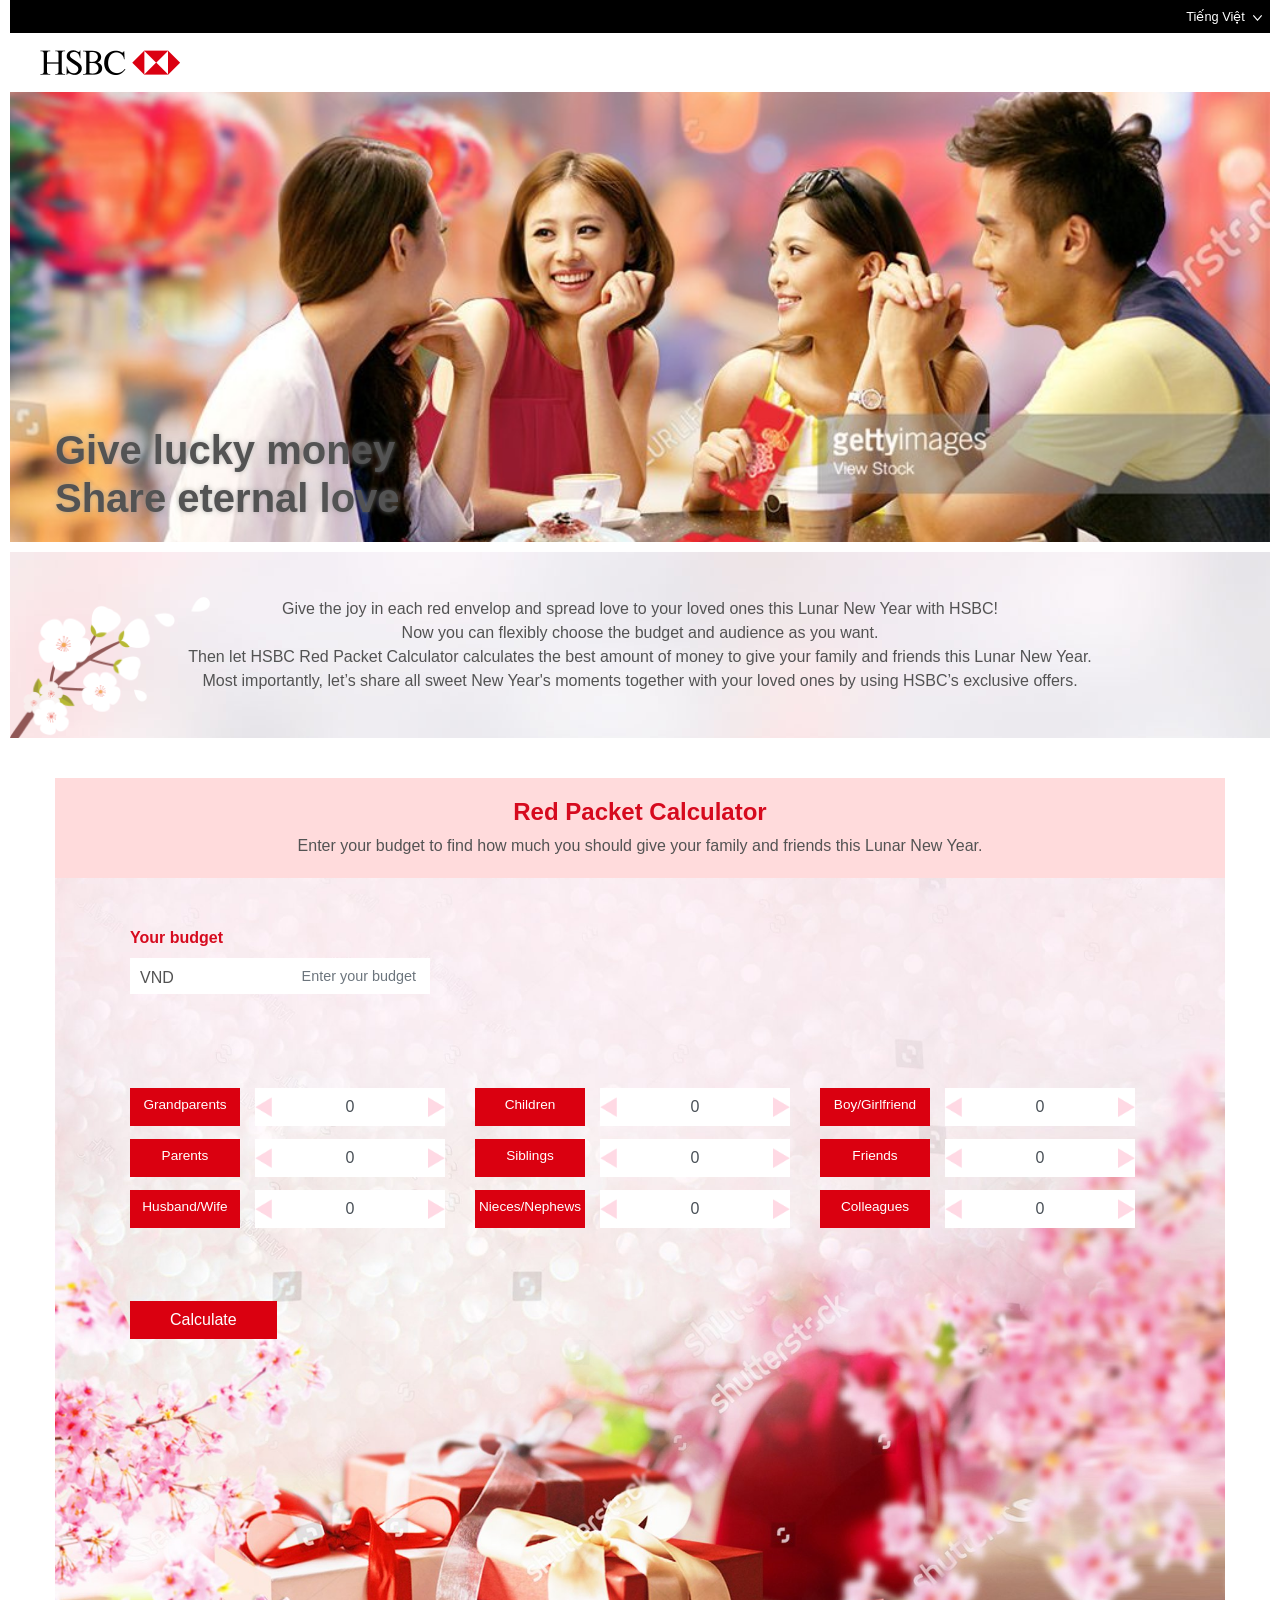
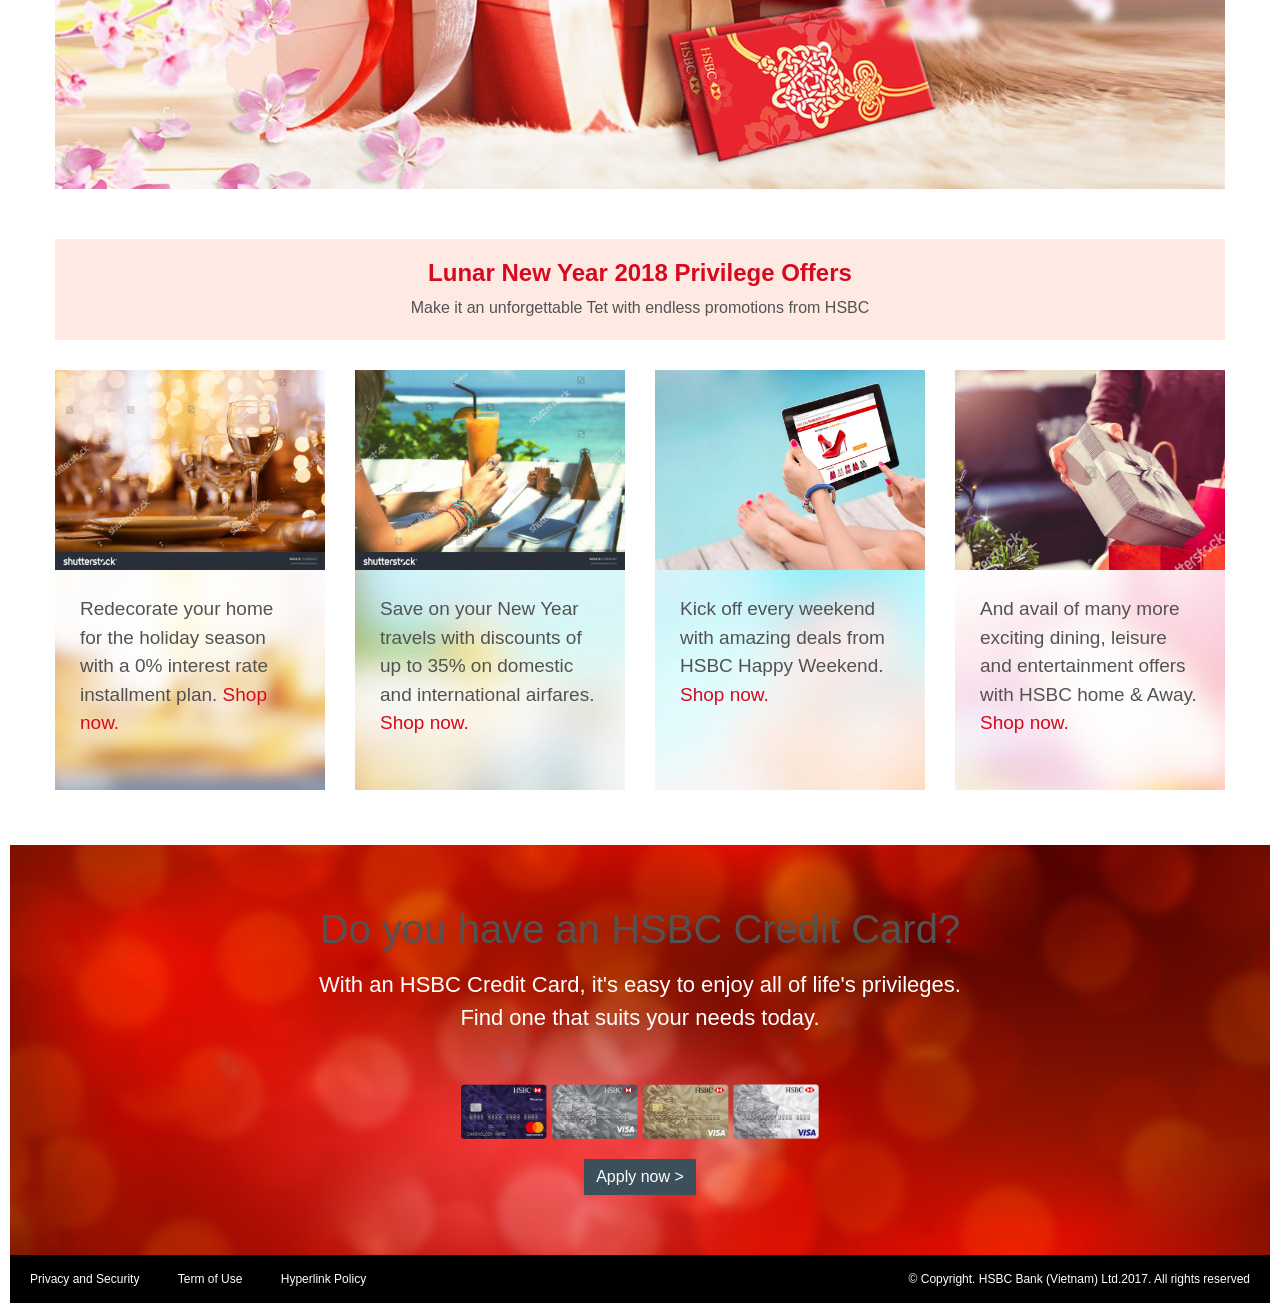
==== home_en.html @ 355302cd "add english version 2" ====
<!DOCTYPE html>
<html lang="en">
<head>
  <meta charset="UTF-8">
  <meta name="viewport" content="width=device-width, initial-scale=1, shrink-to-fit=no">
  <title>Give lucky money, share eternal love | HSBC (Việt Nam)</title>

  <link rel="stylesheet" href="https://cdnjs.cloudflare.com/ajax/libs/twitter-bootstrap/4.0.0-beta.2/css/bootstrap.min.css">
  <link rel="stylesheet" href="./style.css?time=012029122017">
</head>
<body>
  <input type="hidden" name='language' value='en'>
  <section id="header">
    <div class="select-language">
        <a class="float-right select-language-btn" href="/home_vi.html">
          Tiếng Việt&nbsp;
          <img src="images/arrow_down.jpg">
        </a>
        <div class="clearfix"></div>
    </div>
    <a href="/" class="logo"><img src="./images/logo.png" alt=""></a>
  </section>
  <section id="hero" style="background-image: url('./images/hero.jpg');">
    <div style="position: relative; height: 100%">
      <div class="hero-caption">
        <h1>
          Give lucky money
          <br>
          Share eternal love
        </h1>
      </div>
    </div>
  </section>
  <section id="introduction" style="background-image: url('./images/intro_bg.jpg')">
    <img class="intro-branch" src="./images/branch.png">
    <div class="container">
      <div class="intro-content text-center">
        Give the joy in each red envelop and spread love to your loved ones this Lunar New Year with HSBC!
        <br>
        Now you can flexibly choose the budget and audience as you want.
        <br>
        Then let HSBC Red Packet Calculator calculates the best amount of money to give your family and friends this Lunar New Year.
        <br>
        Most importantly, let’s share all sweet New Year's moments together with your loved ones by using HSBC’s exclusive offers.
      </div>
    </div>
  </section>
  <section id="redpacket-calculator">
    <div class="inner-content text-center">
      <h1 class="redpacket-title color-red">Red Packet Calculator</h1>
      <p class="redpacket-description">Enter your budget to find how much you should give your family and friends this Lunar New Year.</p>

      <div class="redpacket-calculator-detail text-left" style="background-image: url('./images/backgift.jpg')">
        <div class="input-budget row">
          <div class="col-12">
            <div class="redpacket-calculator-result-note collapse">
              <img src="./images/giftbox.png" height="36" alt="">
              <span class="color-red">Here is optimal amount of money to give your family and friends</span>
            </div>
          </div>
          <div class="col-lg-4 col-sm-6">
            <div class="form-group">
              <label class="color-red" for="budget">Your budget</label>
              <div class="currency-unit">
                <span>VND</span>
                <input class="form-control" id="budget" name="budget" type="text" placeholder="Enter your budget">
              </div>
              <div class="space">
                <div class="help-block text-danger collapse" style="margin-top: 10px; font-size: 0.9rem;">
                  *Your budget is not valid
                </div>
              </div>
            </div>
          </div>
          <div class="offset-lg-2 col-lg-4 col-sm-6">
            <div class="form-group suggest-budget collapse">
              <label class="color-red" for="suggest-budget">Budget recommended</label>
              <input class="form-control" id="suggest-budget" name="suggest-budget" type="text" value="800" readonly>
            </div>
          </div>
        </div>

        <div class="redpacket-calculator-factors">
          <div class="row">
            <div class="col-lg-4 column">
              <div class="form-group row budget-factor en">
                <label class="col-4 col-sm-4 col-form-label" for="grandparents">Grandparents</label>
                <div class="col-8 col-sm-8 column">
                  <div class="budget-amount collapse">
                    <span></span>
                    <img src="" alt="">
                  </div>
                  <div class="controller">
                    <div class="minus-one"><img src="./images/arrow-left.png"></div>
                    <div class="plus-one"><img src="./images/arrow-right.png"></div>
                  </div>
                  <input class="form-control" value="0" name="grandparents" id="grandparents" type="text">
                </div>
              </div>
              <div class="form-group row budget-factor en">
                <label class="col-4 col-sm-4 col-form-label" for="parents">Parents</label>
                <div class="col-8 col-sm-8 column" style="position: relative;">
                  <div class="budget-amount collapse">
                    <span></span>
                    <img src="" alt="">
                  </div>
                  <div class="controller">
                    <div class="minus-one"><img src="./images/arrow-left.png"></div>
                    <div class="plus-one"><img src="./images/arrow-right.png"></div>
                  </div>
                  <input class="form-control" value="0" name="parents" id="parents" type="text">
                </div>
              </div>
              <div class="form-group row budget-factor en">
                <label class="col-4 col-sm-4 col-form-label" for="spouse">Husband/Wife</label>
                <div class="col-8 col-sm-8 column">
                  <div class="budget-amount collapse">
                    <span></span>
                    <img src="" alt="">
                  </div>
                  <div class="controller">
                    <div class="minus-one"><img src="./images/arrow-left.png"></div>
                    <div class="plus-one"><img src="./images/arrow-right.png"></div>
                  </div>
                  <input class="form-control" value="0" name="spouse" id="spouse" type="text">
                </div>
              </div>
            </div>
            <div class="col-lg-4 column">
              <div class="form-group row budget-factor en">
                <label class="col-4 col-sm-4 col-form-label" for="children">Children</label>
                <div class="col-8 col-sm-8 column">
                  <div class="budget-amount collapse">
                    <span></span>
                    <img src="" alt="">
                  </div>
                  <div class="controller">
                    <div class="minus-one"><img src="./images/arrow-left.png"></div>
                    <div class="plus-one"><img src="./images/arrow-right.png"></div>
                  </div>
                  <input class="form-control" value="0" name="children" id="children" type="text">
                </div>
              </div>
              <div class="form-group row budget-factor en">
                <label class="col-4 col-sm-4 col-form-label" for="siblings">Siblings</label>
                <div class="col-8 col-sm-8 column">
                  <div class="budget-amount collapse">
                    <span></span>
                    <img src="" alt="">
                  </div>
                  <div class="controller">
                    <div class="minus-one"><img src="./images/arrow-left.png"></div>
                    <div class="plus-one"><img src="./images/arrow-right.png"></div>
                  </div>
                  <input class="form-control" value="0" name="siblings" id="siblings" type="text">
                </div>
              </div>
              <div class="form-group row budget-factor en">
                <label class="col-4 col-sm-4 col-form-label" for="grandchildren">Nieces/Nephews</label>
                <div class="col-8 col-sm-8 column">
                  <div class="budget-amount collapse">
                    <span></span>
                    <img src="" alt="">
                  </div>
                  <div class="controller">
                    <div class="minus-one"><img src="./images/arrow-left.png"></div>
                    <div class="plus-one"><img src="./images/arrow-right.png"></div>
                  </div>
                  <input class="form-control" value="0" name="grandchildren" id="grandchildren" type="text">
                </div>
              </div>
            </div>
            <div class="col-lg-4 column">
              <div class="form-group row budget-factor en">
                <label class="col-4 col-sm-4 col-form-label" for="lover">Boy/Girlfriend</label>
                <div class="col-8 col-sm-8 column">
                  <div class="budget-amount collapse">
                    <span></span>
                    <img src="" alt="">
                  </div>
                  <div class="controller">
                    <div class="minus-one"><img src="./images/arrow-left.png"></div>
                    <div class="plus-one"><img src="./images/arrow-right.png"></div>
                  </div>
                  <input class="form-control" value="0" name="lover" id="lover" type="text">
                </div>
              </div>
              <div class="form-group row budget-factor en">
                <label class="col-4 col-sm-4 col-form-label" for="friends">Friends</label>
                <div class="col-8 col-sm-8 column">
                  <div class="budget-amount collapse">
                    <span></span>
                    <img src="" alt="">
                  </div>
                  <div class="controller">
                    <div class="minus-one"><img src="./images/arrow-left.png"></div>
                    <div class="plus-one"><img src="./images/arrow-right.png"></div>
                  </div>
                  <input class="form-control" value="0" name="friends" id="friends" type="text">
                </div>
              </div>
              <div class="form-group row budget-factor en">
                <label class="col-4 col-sm-4 col-form-label" for="colleagues">Colleagues</label>
                <div class="col-8 col-sm-8 column">
                  <div class="budget-amount collapse">
                    <span></span>
                    <img src="" alt="">
                  </div>
                  <div class="controller">
                    <div class="minus-one"><img src="./images/arrow-left.png"></div>
                    <div class="plus-one"><img src="./images/arrow-right.png"></div>
                  </div>
                  <input class="form-control" value="0" name="colleagues" id="colleagues" type="text">
                </div>
              </div>
            </div>
            <div class="col-12 space">
              <div class="help-block text-danger collapse" style="font-size: 0.9rem;">
                *You haven't select any friends or family
              </div>
            </div>
          </div>
        </div>

        <div class="redpacket-calculator-result collapse">
          <p><strong>Detailed amount of red envelope you need to prepare</strong></p>
          <div class="redpacket-amount-detail row">
            <!-- <div class="col-sm-3">
              <div>100.000VND</div>
            </div>
            <div class="col-sm-3">
              <div>100.000VND</div>
            </div>
            <div class="col-sm-3">
              <div>100.000VND</div>
            </div>
            <div class="col-sm-3">
              <div>100.000VND</div>
            </div> -->
          </div>
          <small class="text-muted"><i>*This result is for reference only.</i></small>
        </div>

        <div class="redpacket-calculator-submit">
          <button id="btn-calculate">Calculate</button>
          <button id="btn-recalculate" class="collapse">Recalculate</button>
        </div>

      </div>
    </div>
  </section>
  <section id="special-offer">
    <div class="offer-banner text-center">
      <h1 class="color-red">Lunar New Year 2018 Privilege Offers</h1>
      <div class="offer-banner-description">Make it an unforgettable Tet with endless promotions from HSBC</div>
    </div>
    <div class="space"></div>
    <div class="row">
      <div class="col-lg-3">
        <div class="card offer-card">
          <div class="card-img-top" style="background-image: url('./images/thumbnail-1.jpg')"></div>
          <div class="card-body en" style="background-image: url('./images/blur-1.jpg')">
            <p class="card-text">
              Redecorate your home for the holiday season with a 0% interest rate installment plan.
              <a href="https://www.hsbc.com.vn/1/2/personal_en/credit_card_debit_card/instalmentplan?changelanguage.language=en&changelanguage.country=US&chglang.x=en" class="color-red">Shop now.</a>
            </p>
          </div>
        </div>
      </div>
      <div class="col-lg-3">
        <div class="card offer-card">
          <div class="card-img-top" style="background-image: url('./images/thumbnail-2.jpg')"></div>
          <div class="card-body en" style="background-image: url('./images/blur-2.jpg')">
            <p class="card-text">
              Save on your New Year travels with discounts of up to 35% on domestic and international airfares.
              <a href="https://www.hsbc.com.vn/1/2/ce-21" class="color-red">Shop now.</a>
            </p>
          </div>
        </div>
      </div>
      <div class="col-lg-3">
        <div class="card offer-card">
          <div class="card-img-top" style="background-image: url('./images/thumbnail-3.jpg')"></div>
          <div class="card-body en" style="background-image: url('./images/blur-3.jpg')">
            <p class="card-text">
              Kick off every weekend with amazing deals from HSBC Happy Weekend.
              <a href="https://www.hsbc.com.vn/1/2/ce-9" class="color-red">Shop now.</a>
            </p>
          </div>
        </div>
      </div>
      <div class="col-lg-3">
        <div class="card offer-card">
          <div class="card-img-top" style="background-image: url('./images/thumbnail-4.jpg')"></div>
          <div class="card-body en" style="background-image: url('./images/blur-4.jpg')">
            <p class="card-text">
              And avail of many more exciting dining, leisure and entertainment offers with HSBC home & Away.
              <a href="https://www.hsbc.com.vn/1/2/personal_en/credit_card_debit_card/credit_card_home_away" class="color-red">Shop now.</a>
            </p>
          </div>
        </div>
      </div>
    </div>
  </section>

  <section id="register-hsbc-credit" class="text-center" style="background-image: url('./images/footer.jpg')">
    <h1>Do you have an HSBC Credit Card?</h1>
    <div class="description" style="font-weight: 200">
      With an HSBC Credit Card, it's easy to enjoy all of life's privileges.
      <br>
      Find one that suits your needs today.
    </div>
    <img class="visa-cards" src="./images/cards.png" alt="">
    <div>
      <a href="https://www.apps.asiapacific.hsbc.com/1/2/vnm2/lead/card/the-tin-dung-hsbc-credit-card?WABFormEntryCommand=cmd_init&DynamicData.Language=EN&pid=VNP:AC:CC:OSClp:1711:OSC3:04:en" class="btn btn-secondary register-card-btn">Apply now ></a>
    </div>
  </section>

  <section id="footer">
    <a href="http://www.hsbc.com.vn/1/2/miscellaneous_en/privacy_en" class="float-ms-left">
      Privacy and Security
    </a>
    <a class="float-ms-left" href="http://www.hsbc.com.vn/1/2/miscellaneous_en/terms-of-use_en">
      Term of Use
    </a>
    <a class="float-ms-left" href="http://www.hsbc.com.vn/1/2/miscellaneous_en/hyperlink-policy_en">
      Hyperlink Policy
    </a>

    <span class="copywrite float-lg-right">
      © Copyright. HSBC Bank (Vietnam) Ltd.2017. All rights reserved
    </span>
    <div class="clearfix"></div>
  </section>
  <script src="https://cdnjs.cloudflare.com/ajax/libs/jquery/3.2.1/jquery.min.js"></script>
  <script src="https://cdnjs.cloudflare.com/ajax/libs/popper.js/1.12.3/umd/popper.min.js" integrity="sha384-vFJXuSJphROIrBnz7yo7oB41mKfc8JzQZiCq4NCceLEaO4IHwicKwpJf9c9IpFgh" crossorigin="anonymous"></script>
  <script src="https://cdnjs.cloudflare.com/ajax/libs/twitter-bootstrap/4.0.0-beta.2/js/bootstrap.min.js"></script>
  <script src="https://cdnjs.cloudflare.com/ajax/libs/numeral.js/2.0.6/numeral.min.js"></script>
  <script src="https://cdnjs.cloudflare.com/ajax/libs/numeral.js/2.0.6/locales/vi.min.js"></script>
  <script src="./script.js?time=012029122017"></script>
</body>
</html>
---- style.css ----
@font-face {
    font-family: "VNIUnivers";
    src: url("./VNI-Univers-Light.ttf") format("truetype");
    font-weight: lighter;
}

@font-face {
    font-family: "VNIUnivers";
    src: url("./VNI-Univers-Bold.ttf") format("truetype");
    font-weight: bold;
}

* {
    font-family: Arial, "Helvetica Neue", Helvetica, sans-serif;
    color: #535353;
}

h1 {
    font-size: 1.5rem;
    font-weight: bold;
}

body {
    margin: 0 auto;
    max-width: 1260px !important;
}

@media (max-width: 767px) {
    h1 {
        font-size: 1.2rem;
    }

    div, p {
        font-size: 0.9rem;
    }
}

.color-red {
    color: #d60a1e;
}

a.color-red:hover {
    color: #d60a1e;
}

.select-language {
    background: #000;
    color: white;
}

.select-language-btn {
    color: white;
    text-decoration: none;
    padding: 7px 7px;
    font-size: 0.8rem;
}

.select-language-btn:hover, .select-language-btn:focus {
    color: white;
    text-decoration: none;
}

.logo {
    padding: 17px 30px;
    display: block;
}

.logo img {
    height: 25px;
}

#hero {
    background-position: center center;
    background-size: cover;
    background-repeat: no-repeat;
    height: 450px;
}


#hero .hero-caption {
    position: absolute;
    bottom: 0;
    left: 0;
    color: white;
    padding: 0 45px;
    padding-bottom: 20px;
    font-family: arial, sans-serif !important;
    font-weight: bold;
}

#hero .hero-caption h1 {
    font-weight: bold;
    margin: 0;
    font-size: 2.5rem;
    text-shadow: 0px 0px 5px rgba(150, 150, 150, 0.7);
}


@media (max-width: 767px) {
    #hero {
        height: 200px;
        background-size: 125% auto;
    }


    #hero .hero-caption h1 {
        font-size: 1.5rem;
    }

    #hero .hero-caption {
        padding-left: 20px;
        padding-right: 20px;
    }
}

#introduction {
    margin-top: 10px;
    position: relative;
    overflow: hidden;
    color: #535353;
}

.intro-branch {
    position: absolute;
    padding: 45px 0;
    left: 0;
    // bottom: 0;
    width: 200px;
    z-index: 0;
}

.intro-content {
    padding: 45px 0;
    z-index: 100;
    position: relative;
}

@media (max-width: 767px) {
    .intro-branch {
        padding: 0;
        padding-top: 0px;
        height: auto;
        width: 25%;
        left: -20px;
    }

    .intro-content {
        padding-left: 30px;
        padding-right: 30px;
        font-size: 0.9rem;
    }
}


#redpacket-calculator {
    margin: 40px 45px;
    margin-bottom: 50px;
}

#redpacket-calculator .inner-content {
    background: #ffdbdc;
    padding-top: 20px;
}

#redpacket-calculator .redpacket-title {
    margin-bottom: 7px;
}

#redpacket-calculator .redpacket-description {
    margin-bottom: 20px;
    padding: 0 20px;
}

.redpacket-calculator-detail {
    background-position: center bottom;
    background-size: 100% auto;
    // background-size: cover;
    background-repeat: no-repeat;
    // height: 860px;
    padding: 40px 75px;
    padding-bottom: 450px;
}

.redpacket-calculator-detail .input-budget {
    min-height: 120px;
    margin-bottom: 30px;
}

.redpacket-calculator-detail .input-budget label {
    font-weight: bold;
}

.redpacket-calculator-detail .input-budget input {
    border: none;
    border-radius: 0;
    font-size: 0.9rem;
    padding: 10px 14px;
    max-width: 300px;
}

.redpacket-calculator-detail .currency-unit {
    position: relative;
}

.redpacket-calculator-detail .currency-unit span {
    position: absolute;
    left: 0;
    line-height: 1.4;
    padding: 9px 10px;
}

.redpacket-calculator-detail .currency-unit input {
    padding-left: 50px;
    text-align: right;
}

.suggest-budget input {
    font-style: normal !important;
}

.suggest-budget input:read-only {
    background-color: white;
}

.suggest-budget input:-moz-read-only {
    background-color: white;
}

.redpacket-calculator-factors {
    padding-top: 20px;
    padding-left: 15px;
}

#redpacket-calculator .space {
    height: 20px;
}

.redpacket-calculator-result {
    padding-top: 40px;
}


.redpacket-calculator-result-note {
    margin-bottom: 30px;
}


.redpacket-calculator-result-note img {
    margin-top: -2px;
    margin-left: -2px;
}

.redpacket-calculator-result-note span {
    font-weight: bold;
}


@media (max-width: 991px) {
    .redpacket-calculator-detail {
        padding-left: 20px;
        padding-right: 20px;
        padding-bottom: 300px;
        background-size: cover;
    }

    .redpacket-amount-detail {
        font-size: 0.9rem;
    }

    .column {
        padding-right: 0;
    }

    .redpacket-calculator-factors {
        padding-right: 15px;
    }
}



@media (max-width: 767px) {
    .redpacket-calculator-detail {
        padding-bottom: 300px !important;
        background-size: 130% auto;
        padding: 25px 20px;
        background-size: cover;
    }

    .redpacket-calculator-detail .input-budget input {
        max-width: 100%;
    }

    #redpacket-calculator {
        margin: 25px 0;
    }

    #redpacket-calculator .redpacket-description {
        padding-left: 20px;
        padding-right: 20px;
    }

    .redpacket-calculator-factors {
        padding-top: 20px;
    }

    .redpacket-calculator-result {
        padding-top: 20px;
        padding-left: 0px;
        padding-right: 0px;
    }

    .redpacket-amount-detail {
        margin-left: 0px;
        margin-right: 0px;
    }

    .column {
        margin-bottom: 20px;
        padding-right: 7.5px;
    }

    .column:last-child {
        margin-bottom: 0;
    }

    .redpacket-calculator-detail .currency-unit span {
        padding: 12px 10px;
    }

    .redpacket-calculator-detail .currency-unit input {
        max-width: 100%;
    }
}

.redpacket-amount-detail {
    background-color: white;
    padding-top: 14px;
    padding-bottom: 14px;
    margin-bottom: 10px;
    margin-left: 0px;
    margin-right: 0px;
}

.redpacket-calculator-detail .budget-factor {
    margin-bottom: 13px;
    margin-right: 0;
}


.redpacket-calculator-detail .budget-amount {
    position: absolute;
    top: 0;
    left: 0;
    right: 0;
    bottom: 0;
    padding: 0 5px;
    margin: 0 15px;
    line-height: 36px;
    text-align: center;
    background-color: white;
}


.redpacket-calculator-detail .budget-amount img {
    height: 25px;
    margin-top: -2px;
}


.redpacket-calculator-detail .budget-factor .controller {
    position: relative;
}


.redpacket-calculator-detail .budget-factor .minus-one {
    position: absolute;
    padding: 6px 0;
    padding-right: 5px;
    left: 0;
    cursor: pointer;
}

.redpacket-calculator-detail .budget-factor .plus-one {
    position: absolute;
    padding: 6px 0;
    padding-left: 5px;
    right: 0;
    cursor: pointer;
}

.redpacket-calculator-detail .budget-factor .plus-one img, .redpacket-calculator-detail .budget-factor .minus-one img {
    width: 17px;
}

.redpacket-calculator-detail .budget-factor label {
    background-color: #da0010;
    text-align: center;
    color: white;
    padding: 7px 0;
    font-size: 0.9rem;
    font-weight: 200;
}


.redpacket-calculator-detail .budget-factor.en label {
    font-size: 0.85rem;
}


.redpacket-calculator-detail .budget-factor input {
    border: none;
    border-radius: 0;
    padding-left: 20px;
    padding-right: 20px;
    text-align: center;
}


.redpacket-calculator-submit {
    padding-top: 40px;
}


.redpacket-calculator-submit button {
    padding: 7px 40px;
    background-color: #da0010;
    color: white;
    border: none;
    border-radius: 0;
    cursor: pointer;
}

@media (max-width: 767px) {
    .redpacket-calculator-factors {
        padding-right: 0;
    }

    .redpacket-calculator-detail .budget-factor {
        // margin-right: -30px;
        margin-bottom: 10px;
    }

    .redpacket-calculator-detail .budget-factor label {
        font-size: 0.8rem;
        padding: 8px;
    }

    .redpacket-calculator-submit {
        padding-top: 20px;
    }

    .redpacket-calculator-submit button {
        padding: 7px 20px;
    }

    .redpacket-calculator-detail .budget-factor .plus-one {
        padding-top: 7px;
        padding-bottom: 7px;
        padding-left: 10px;
    }

    .redpacket-calculator-detail .budget-factor .minus-one {
        padding-top: 7px;
        padding-bottom: 7px;
        padding-right: 10px;
    }

    .redpacket-calculator-detail .budget-factor .plus-one img, .redpacket-calculator-detail .budget-factor .minus-one img {
        width: 20px;
    }
}


#special-offer {
    margin: 0 45px;
    margin-bottom: 35px;
}

.offer-banner {
    background-color: #feeae3;
    padding: 20px 0;
}


#special-offer .space {
    height: 30px;
}

.offer-thumbnail {
    width: 50%;
    background-position: center center;
    background-size: cover;
    background-repeat: no-repeat;
    min-height: 200px;
}
.offer-card {
    margin-bottom: 20px;
    border: none;
    border-radius: 0;
}

.offer-card .card-img-top {
    height: 200px;
    background-position: center;
    background-size: cover;
    background-repeat: no-repeat;
    border-radius: 0;
}

.offer-card .card-body {
    background-position: center;
    background-size: cover;
    padding: 25px;
    font-size: 19px;
    font-weight: 200;
    color: #4c4c4c;
    height: 280px;
}

.offer-card .card-body.en {
    height: 220px;
}

@media (max-width: 1090px) {
    .offer-card .card-body {
        height: 335px;
    }

    .offer-card .card-body.en {
        height: 240px;
    }
}


@media (max-width: 991px) {
    .offer-card .card-body {
        height: auto;
    }

    .offer-card .card-body.en {
        height: auto;
    }
}


@media (max-width: 767px) {
    #special-offer {
        margin: 0;
        margin-bottom: 15px;
    }

    #special-offer .space {
        height: 15px;
    }

    #special-offer {
        overflow: hidden;
    }

    .offer-banner-description {
        padding-left: 20px;
        padding-right: 20px;
    }

    .offer-card {
        margin-bottom: 15px;
    }

    .offer-card .card-body {
        height: auto;
    }
}



#register-hsbc-credit {
    background-color: #3c505c;
    padding: 60px 0;
    color: white;
    background-position: center;
    background-size: cover;
}

#register-hsbc-credit h1 {
    font-size: 40px;
    font-weight: normal;
    margin-bottom: 15px;
}

#register-hsbc-credit .description {
    font-size: 22px;
    font-weight: 200;
    color: white;
}

.visa-cards {
    margin-top: 50px;
    margin-bottom: 20px;
    width: auto;
    height: 55px;
}

.register-card-btn {
    border-radius: 0 !important;
    background-color: #3c505c;
    border: none;
}

.register-card-btn:hover {
    background-color: #33444e;
}

@media (max-width: 767px) {
    #register-hsbc-credit {
        padding: 40px 0;
    }

    #register-hsbc-credit h1 {
        font-size: 1.2rem;
    }

    #register-hsbc-credit .description {
        font-size: 0.8rem;
        padding: 0 30px;
    }

    .visa-cards {
        margin-top: 20px;
        margin-bottom: 20px;
        width: auto;
        height: 45px;
    }

    .register-card-btn {
        background-color: white;
        color: #da0010;
    }

    .register-card-btn:hover {
        background-color: white;
        color: #da0010;
    }
}



#footer {
    padding: 15px 20px;
    background-color: black;
    font-size: 0.75rem;
    color: white !important;
    padding-bottom: 5px;
}

#footer span {
    color: white;
}

#footer a {
    color: white;
    margin-right: 35px;
    margin-bottom: 5px;
    display: inline-block;
}

#footer a:hover {
    text-decoration: none;
    color: #f00!important
}

#footer a:last-child {
    margin-right: 0;
}

#footer .copywrite {
    margin-bottom: 10px;
}

@media (max-width: 1090px) {
    #footer .copywrite {
        float: left !important;
        display: block;
    }
}


@media (max-width: 500px) {
    #footer a {
        display: block;
    }
}
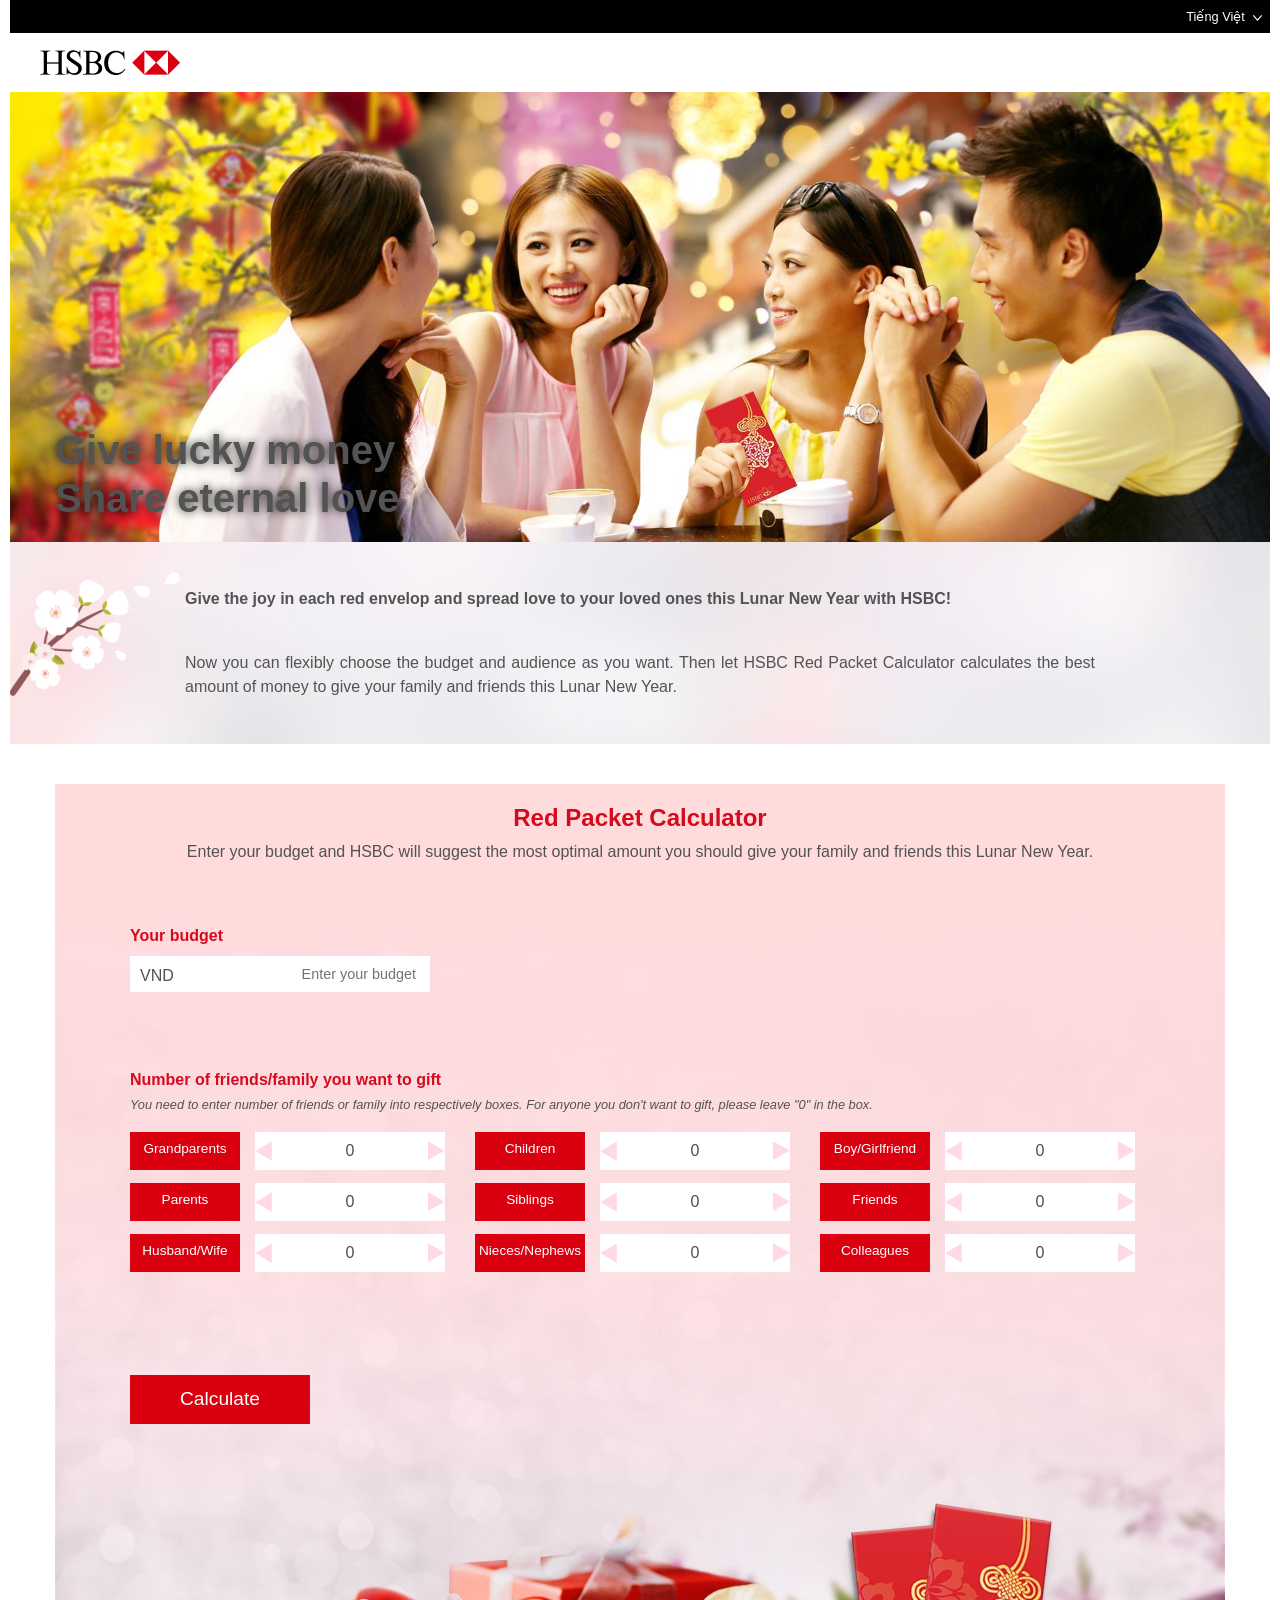
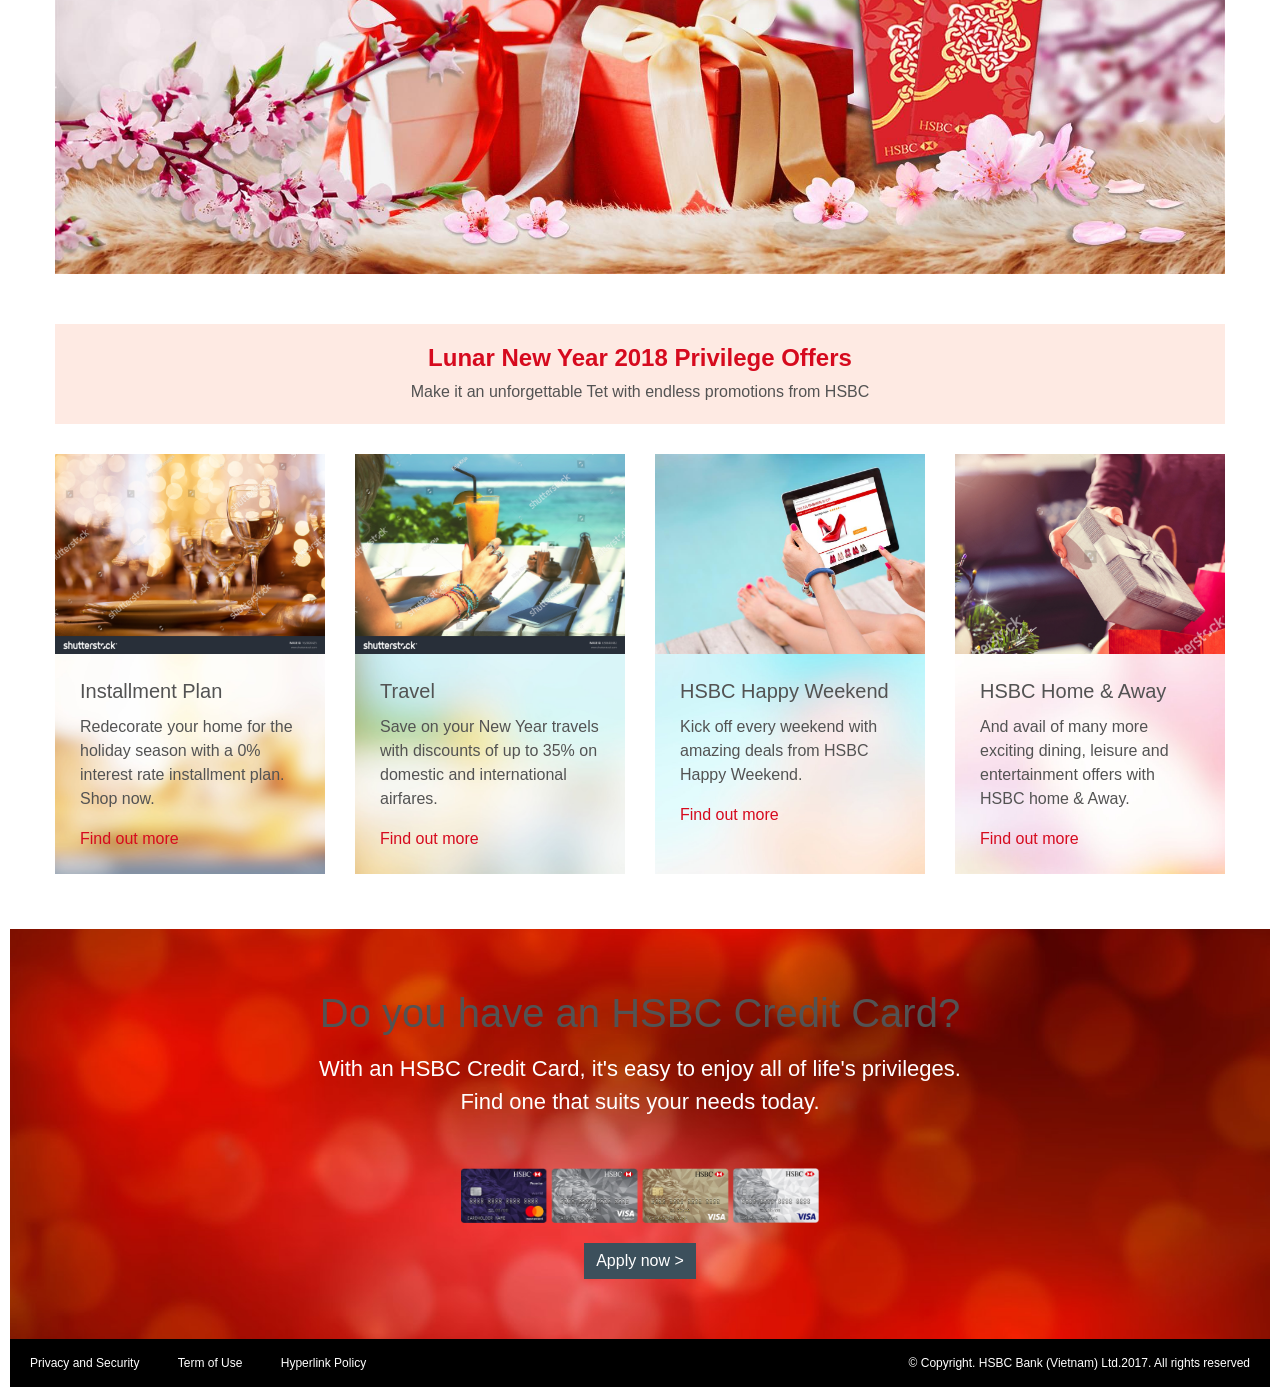
==== commit 5d10d88d: "Fix feedback 02/01" ====
--- a/home_en.html
+++ b/home_en.html
@@ -34,21 +34,20 @@
   <section id="introduction" style="background-image: url('./images/intro_bg.jpg')">
     <img class="intro-branch" src="./images/branch.png">
     <div class="container">
-      <div class="intro-content text-center">
-        Give the joy in each red envelop and spread love to your loved ones this Lunar New Year with HSBC!
+      <div class="intro-content text-justify">
+        <p>
+          <strong>Give the joy in each red envelop and spread love to your loved ones this Lunar New Year with HSBC!</strong>
+        </p>
         <br>
         Now you can flexibly choose the budget and audience as you want.
-        <br>
         Then let HSBC Red Packet Calculator calculates the best amount of money to give your family and friends this Lunar New Year.
-        <br>
-        Most importantly, let’s share all sweet New Year's moments together with your loved ones by using HSBC’s exclusive offers.
       </div>
     </div>
   </section>
   <section id="redpacket-calculator">
     <div class="inner-content text-center">
       <h1 class="redpacket-title color-red">Red Packet Calculator</h1>
-      <p class="redpacket-description">Enter your budget to find how much you should give your family and friends this Lunar New Year.</p>
+      <p class="redpacket-description">Enter your budget and HSBC will suggest the most optimal amount you should give your family and friends this Lunar New Year.</p>
 
       <div class="redpacket-calculator-detail text-left" style="background-image: url('./images/backgift.jpg')">
         <div class="input-budget row">
@@ -61,12 +60,12 @@
           <div class="col-lg-4 col-sm-6">
             <div class="form-group">
               <label class="color-red" for="budget">Your budget</label>
-              <div class="currency-unit">
+              <div class="currency-unit" style="margin-bottom: 10px;">
                 <span>VND</span>
                 <input class="form-control" id="budget" name="budget" type="text" placeholder="Enter your budget">
               </div>
               <div class="space">
-                <div class="help-block text-danger collapse" style="margin-top: 10px; font-size: 0.9rem;">
+                <div class="help-block text-danger collapse" style=" font-size: 0.9rem;">
                   *Your budget is not valid
                 </div>
               </div>
@@ -82,6 +81,14 @@
 
         <div class="redpacket-calculator-factors">
           <div class="row">
+            <div class="form-group">
+              <label class="color-red" style="margin-bottom: 0; font-weight: bold">Number of friends/family you want to gift</label>
+              <div>
+                <small><i>You need to enter number of friends or family into respectively boxes. For anyone you don't want to gift, please leave "0" in the box.</i></small>
+              </div>
+            </div>
+          </div>
+          <div class="row">
             <div class="col-lg-4 column">
               <div class="form-group row budget-factor en">
                 <label class="col-4 col-sm-4 col-form-label" for="grandparents">Grandparents</label>
@@ -214,7 +221,9 @@
                 </div>
               </div>
             </div>
-            <div class="col-12 space">
+          </div>
+          <div class="row">
+            <div class="space">
               <div class="help-block text-danger collapse" style="font-size: 0.9rem;">
                 *You haven't select any friends or family
               </div>
@@ -260,10 +269,12 @@
         <div class="card offer-card">
           <div class="card-img-top" style="background-image: url('./images/thumbnail-1.jpg')"></div>
           <div class="card-body en" style="background-image: url('./images/blur-1.jpg')">
+            <h5 class="card-title">Installment Plan</h5>
             <p class="card-text">
               Redecorate your home for the holiday season with a 0% interest rate installment plan.
-              <a href="https://www.hsbc.com.vn/1/2/personal_en/credit_card_debit_card/instalmentplan?changelanguage.language=en&changelanguage.country=US&chglang.x=en" class="color-red">Shop now.</a>
+              Shop now.</a>
             </p>
+            <a href="https://www.hsbc.com.vn/1/2/personal_en/credit_card_debit_card/instalmentplan?changelanguage.language=en&changelanguage.country=US&chglang.x=en" class="color-red">Find out more</a>
           </div>
         </div>
       </div>
@@ -271,10 +282,11 @@
         <div class="card offer-card">
           <div class="card-img-top" style="background-image: url('./images/thumbnail-2.jpg')"></div>
           <div class="card-body en" style="background-image: url('./images/blur-2.jpg')">
+            <h5 class="card-title">Travel</h5>
             <p class="card-text">
               Save on your New Year travels with discounts of up to 35% on domestic and international airfares.
-              <a href="https://www.hsbc.com.vn/1/2/ce-21" class="color-red">Shop now.</a>
             </p>
+            <a href="https://www.hsbc.com.vn/1/2/ce-21" class="color-red">Find out more</a>
           </div>
         </div>
       </div>
@@ -282,10 +294,11 @@
         <div class="card offer-card">
           <div class="card-img-top" style="background-image: url('./images/thumbnail-3.jpg')"></div>
           <div class="card-body en" style="background-image: url('./images/blur-3.jpg')">
+            <h5 class="card-title">HSBC Happy Weekend</h5>
             <p class="card-text">
               Kick off every weekend with amazing deals from HSBC Happy Weekend.
-              <a href="https://www.hsbc.com.vn/1/2/ce-9" class="color-red">Shop now.</a>
             </p>
+            <a href="https://www.hsbc.com.vn/1/2/ce-9" class="color-red">Find out more</a>
           </div>
         </div>
       </div>
@@ -293,10 +306,11 @@
         <div class="card offer-card">
           <div class="card-img-top" style="background-image: url('./images/thumbnail-4.jpg')"></div>
           <div class="card-body en" style="background-image: url('./images/blur-4.jpg')">
+            <h5 class="card-title">HSBC Home & Away</h5>
             <p class="card-text">
               And avail of many more exciting dining, leisure and entertainment offers with HSBC home & Away.
-              <a href="https://www.hsbc.com.vn/1/2/personal_en/credit_card_debit_card/credit_card_home_away" class="color-red">Shop now.</a>
             </p>
+            <a href="https://www.hsbc.com.vn/1/2/personal_en/credit_card_debit_card/credit_card_home_away" class="color-red">Find out more</a>
           </div>
         </div>
       </div>
--- a/style.css
+++ b/style.css
@@ -30,7 +30,7 @@
         font-size: 1.2rem;
     }
 
-    div, p {
+    div, p, a {
         font-size: 0.9rem;
     }
 }
@@ -41,6 +41,7 @@
 
 a.color-red:hover {
     color: #d60a1e;
+    text-decoration: underline;
 }
 
 .select-language {
@@ -70,7 +71,7 @@
 }
 
 #hero {
-    background-position: center center;
+    background-position: center;
     background-size: cover;
     background-repeat: no-repeat;
     height: 450px;
@@ -92,19 +93,25 @@
     font-weight: bold;
     margin: 0;
     font-size: 2.5rem;
-    text-shadow: 0px 0px 5px rgba(150, 150, 150, 0.7);
+    text-shadow: 0px 0px 10px rgba(0, 0, 0, 0.8);
+}
+
+@media (max-width: 991px) {
+    #hero {
+        height: 350px;
+    }
 }
 
 
 @media (max-width: 767px) {
     #hero {
         height: 200px;
-        background-size: 125% auto;
-    }
-
+        background-size: 100% auto;
+    }
 
     #hero .hero-caption h1 {
         font-size: 1.5rem;
+        text-shadow: 0px 0px 10px rgba(0, 0, 0, 1);
     }
 
     #hero .hero-caption {
@@ -114,7 +121,6 @@
 }
 
 #introduction {
-    margin-top: 10px;
     position: relative;
     overflow: hidden;
     color: #535353;
@@ -122,31 +128,40 @@
 
 .intro-branch {
     position: absolute;
-    padding: 45px 0;
+    padding: 30px 0;
     left: 0;
-    // bottom: 0;
-    width: 200px;
+    width: 170px;
     z-index: 0;
 }
 
 .intro-content {
-    padding: 45px 0;
+    padding: 45px 100px;
     z-index: 100;
     position: relative;
+}
+
+@media (max-width: 991px) {
+    .intro-branch {
+        width: 140px;
+        padding: 35px 0;
+    }
+
+    .intro-content {
+        padding: 35px 60px;
+    }
 }
 
 @media (max-width: 767px) {
     .intro-branch {
         padding: 0;
-        padding-top: 0px;
+        padding-top: 5px;
         height: auto;
         width: 25%;
         left: -20px;
     }
 
     .intro-content {
-        padding-left: 30px;
-        padding-right: 30px;
+        padding: 30px 40px;
         font-size: 0.9rem;
     }
 }
@@ -182,7 +197,6 @@
 }
 
 .redpacket-calculator-detail .input-budget {
-    min-height: 120px;
     margin-bottom: 30px;
 }
 
@@ -227,8 +241,8 @@
 }
 
 .redpacket-calculator-factors {
-    padding-top: 20px;
     padding-left: 15px;
+    padding-bottom: 30px;
 }
 
 #redpacket-calculator .space {
@@ -236,7 +250,7 @@
 }
 
 .redpacket-calculator-result {
-    padding-top: 40px;
+    padding-top: 20px;
 }
 
 
@@ -260,7 +274,7 @@
         padding-left: 20px;
         padding-right: 20px;
         padding-bottom: 300px;
-        background-size: cover;
+        background-size: 100% auto;
     }
 
     .redpacket-amount-detail {
@@ -283,7 +297,11 @@
         padding-bottom: 300px !important;
         background-size: 130% auto;
         padding: 25px 20px;
-        background-size: cover;
+        // background-size: cover;
+    }
+
+    .redpacket-calculator-detail .input-budget {
+        margin-bottom: 10px;
     }
 
     .redpacket-calculator-detail .input-budget input {
@@ -304,7 +322,7 @@
     }
 
     .redpacket-calculator-result {
-        padding-top: 20px;
+        padding-top: 0px;
         padding-left: 0px;
         padding-right: 0px;
     }
@@ -331,6 +349,16 @@
         max-width: 100%;
     }
 }
+
+@media (max-width: 460px) {
+    .redpacket-calculator-detail {
+        padding-bottom: 170px !important;
+        background-size: 120% auto;
+        padding: 25px 20px;
+        // background-size: cover;
+    }
+}
+
 
 .redpacket-amount-detail {
     background-color: white;
@@ -422,12 +450,13 @@
 
 
 .redpacket-calculator-submit button {
-    padding: 7px 40px;
+    padding: 10px 50px;
     background-color: #da0010;
     color: white;
     border: none;
     border-radius: 0;
     cursor: pointer;
+    font-size: 1.2rem;
 }
 
 @media (max-width: 767px) {
@@ -450,7 +479,8 @@
     }
 
     .redpacket-calculator-submit button {
-        padding: 7px 20px;
+        padding: 10px 40px;
+        font-size: 1rem;
     }
 
     .redpacket-calculator-detail .budget-factor .plus-one {
@@ -511,22 +541,26 @@
     background-position: center;
     background-size: cover;
     padding: 25px;
-    font-size: 19px;
     font-weight: 200;
     color: #4c4c4c;
-    height: 280px;
+    height: 260px;
 }
 
 .offer-card .card-body.en {
     height: 220px;
 }
 
-@media (max-width: 1090px) {
+.offer-card .card-link {
+}
+
+@media (max-width: 1170px) {
     .offer-card .card-body {
-        height: 335px;
+        padding: 15px;
+        height: 280px;
     }
 
     .offer-card .card-body.en {
+        padding: 15px;
         height: 240px;
     }
 }
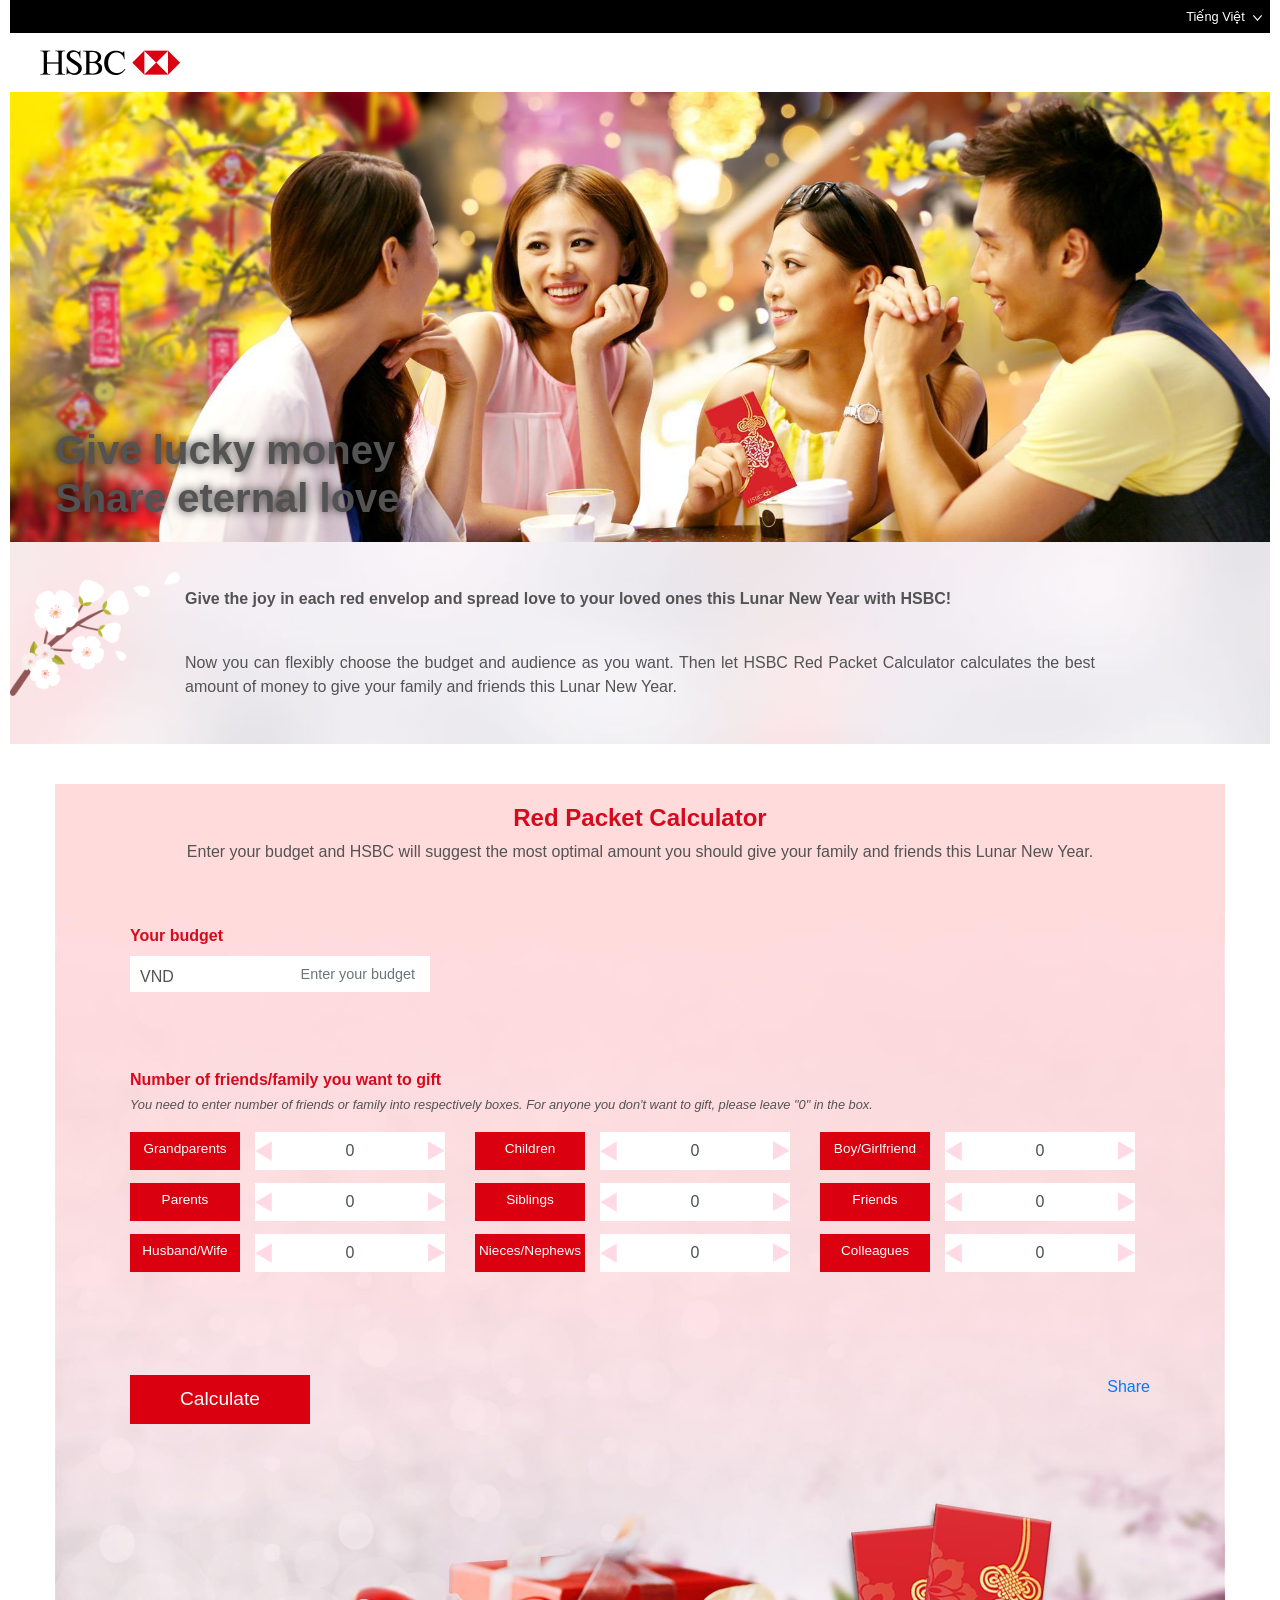
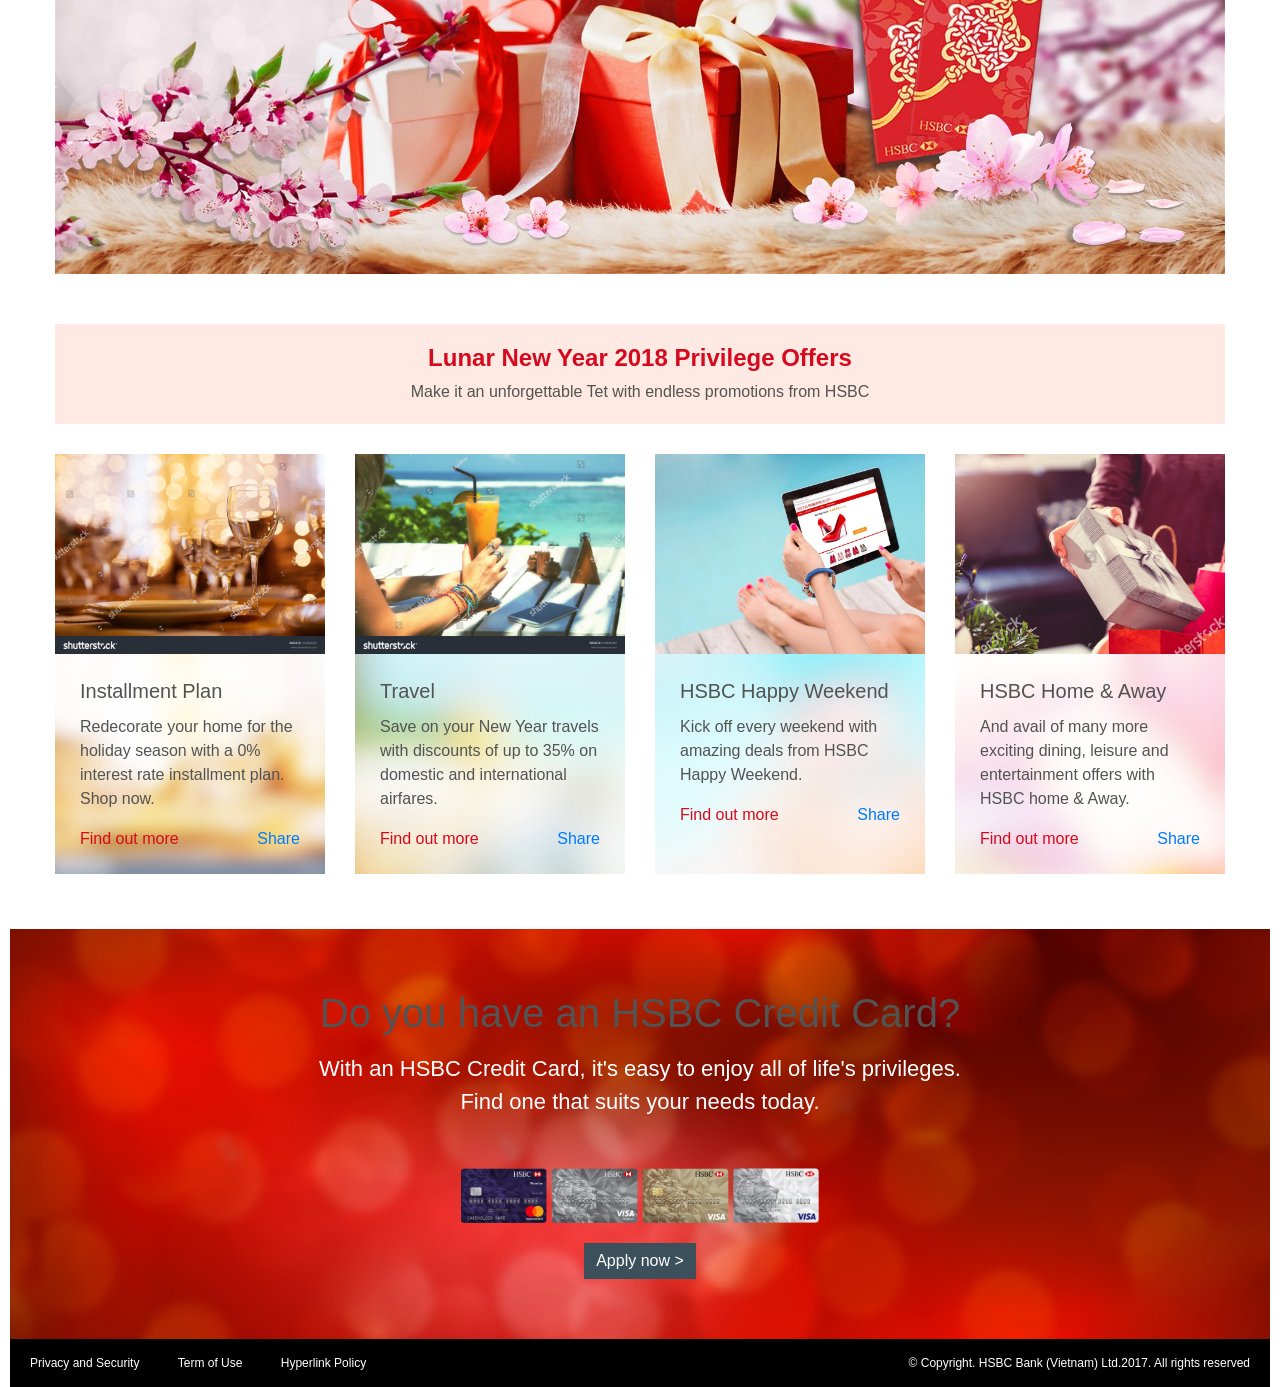
==== commit 5fedf1af: "Add share button for english page" ====
--- a/home_en.html
+++ b/home_en.html
@@ -9,6 +9,14 @@
   <link rel="stylesheet" href="./style.css?time=012029122017">
 </head>
 <body>
+  <div id="fb-root"></div>
+  <script>(function(d, s, id) {
+    var js, fjs = d.getElementsByTagName(s)[0];
+    if (d.getElementById(id)) return;
+    js = d.createElement(s); js.id = id;
+    js.src = 'https://connect.facebook.net/en_US/sdk.js#xfbml=1&version=v2.11';
+    fjs.parentNode.insertBefore(js, fjs);
+  }(document, 'script', 'facebook-jssdk'));</script>
   <input type="hidden" name='language' value='en'>
   <section id="header">
     <div class="select-language">
@@ -251,6 +259,7 @@
         </div>
 
         <div class="redpacket-calculator-submit">
+          <div class="fb-share-button float-right" data-href="https://www.hsbc.com.vn/1/2/personal_en/credit_card_debit_card/instalmentplan?changelanguage.language=en&changelanguage.country=US&chglang.x=en" data-layout="button" data-size="small" data-mobile-iframe="true"><a class="fb-xfbml-parse-ignore" target="_blank" href="https://www.hsbc.com.vn/1/2/personal_en/credit_card_debit_card/instalmentplan?changelanguage.language=en&changelanguage.country=US&chglang.x=en&amp;src=sdkpreparse">Share</a></div>
           <button id="btn-calculate">Calculate</button>
           <button id="btn-recalculate" class="collapse">Recalculate</button>
         </div>
@@ -275,6 +284,7 @@
               Shop now.</a>
             </p>
             <a href="https://www.hsbc.com.vn/1/2/personal_en/credit_card_debit_card/instalmentplan?changelanguage.language=en&changelanguage.country=US&chglang.x=en" class="color-red">Find out more</a>
+            <div class="fb-share-button float-right" data-href="https://www.hsbc.com.vn/1/2/personal_en/credit_card_debit_card/instalmentplan?changelanguage.language=en&changelanguage.country=US&chglang.x=en" data-layout="button" data-size="small" data-mobile-iframe="true"><a class="fb-xfbml-parse-ignore" target="_blank" href="https://www.hsbc.com.vn/1/2/personal_en/credit_card_debit_card/instalmentplan?changelanguage.language=en&changelanguage.country=US&chglang.x=en&amp;src=sdkpreparse">Share</a></div>
           </div>
         </div>
       </div>
@@ -287,6 +297,8 @@
               Save on your New Year travels with discounts of up to 35% on domestic and international airfares.
             </p>
             <a href="https://www.hsbc.com.vn/1/2/ce-21" class="color-red">Find out more</a>
+            <div class="fb-share-button float-right" data-href="https://www.hsbc.com.vn/1/2/ce-21" data-layout="button" data-size="small" data-mobile-iframe="true"><a class="fb-xfbml-parse-ignore" target="_blank" href="https://www.facebook.com/sharer/sharer.php?u=https://www.hsbc.com.vn/1/2/ce-21&amp;src=sdkpreparse">Share</a></div>
+
           </div>
         </div>
       </div>
@@ -298,7 +310,10 @@
             <p class="card-text">
               Kick off every weekend with amazing deals from HSBC Happy Weekend.
             </p>
-            <a href="https://www.hsbc.com.vn/1/2/ce-9" class="color-red">Find out more</a>
+            <div>
+              <a href="https://www.hsbc.com.vn/1/2/ce-9" class="color-red">Find out more</a>
+              <div class="fb-share-button float-right" data-href="https://www.hsbc.com.vn/1/2/ce-9" data-layout="button" data-size="small" data-mobile-iframe="true"><a class="fb-xfbml-parse-ignore" target="_blank" href="https://www.facebook.com/sharer/sharer.php?u=https://www.hsbc.com.vn/1/2/ce-9&amp;src=sdkpreparse">Share</a></div>
+            </div>
           </div>
         </div>
       </div>
@@ -310,7 +325,10 @@
             <p class="card-text">
               And avail of many more exciting dining, leisure and entertainment offers with HSBC home & Away.
             </p>
-            <a href="https://www.hsbc.com.vn/1/2/personal_en/credit_card_debit_card/credit_card_home_away" class="color-red">Find out more</a>
+            <div>
+              <a href="https://www.hsbc.com.vn/1/2/personal_en/credit_card_debit_card/credit_card_home_away" class="color-red">Find out more</a>
+              <div class="fb-share-button float-right" data-href="https://www.hsbc.com.vn/1/2/personal_en/credit_card_debit_card/credit_card_home_away" data-layout="button" data-size="small" data-mobile-iframe="true"><a class="fb-xfbml-parse-ignore" target="_blank" href="https://www.facebook.com/sharer/sharer.php?u=https://www.hsbc.com.vn/1/2/personal_en/credit_card_debit_card/credit_card_home_away&amp;src=sdkpreparse">Share</a></div>
+            </div>
           </div>
         </div>
       </div>
--- a/style.css
+++ b/style.css
@@ -205,11 +205,16 @@
 }
 
 .redpacket-calculator-detail .input-budget input {
-    border: none;
+    border: 1px solid white;
     border-radius: 0;
     font-size: 0.9rem;
-    padding: 10px 14px;
+    padding: 9px 14px;
     max-width: 300px;
+    background-clip: unset;
+}
+
+.is-invalid {
+    border: 1px solid #dc3545 !important;
 }
 
 .redpacket-calculator-detail .currency-unit {
@@ -220,7 +225,7 @@
     position: absolute;
     left: 0;
     line-height: 1.4;
-    padding: 9px 10px;
+    padding: 10px 10px 0 10px;
 }
 
 .redpacket-calculator-detail .currency-unit input {
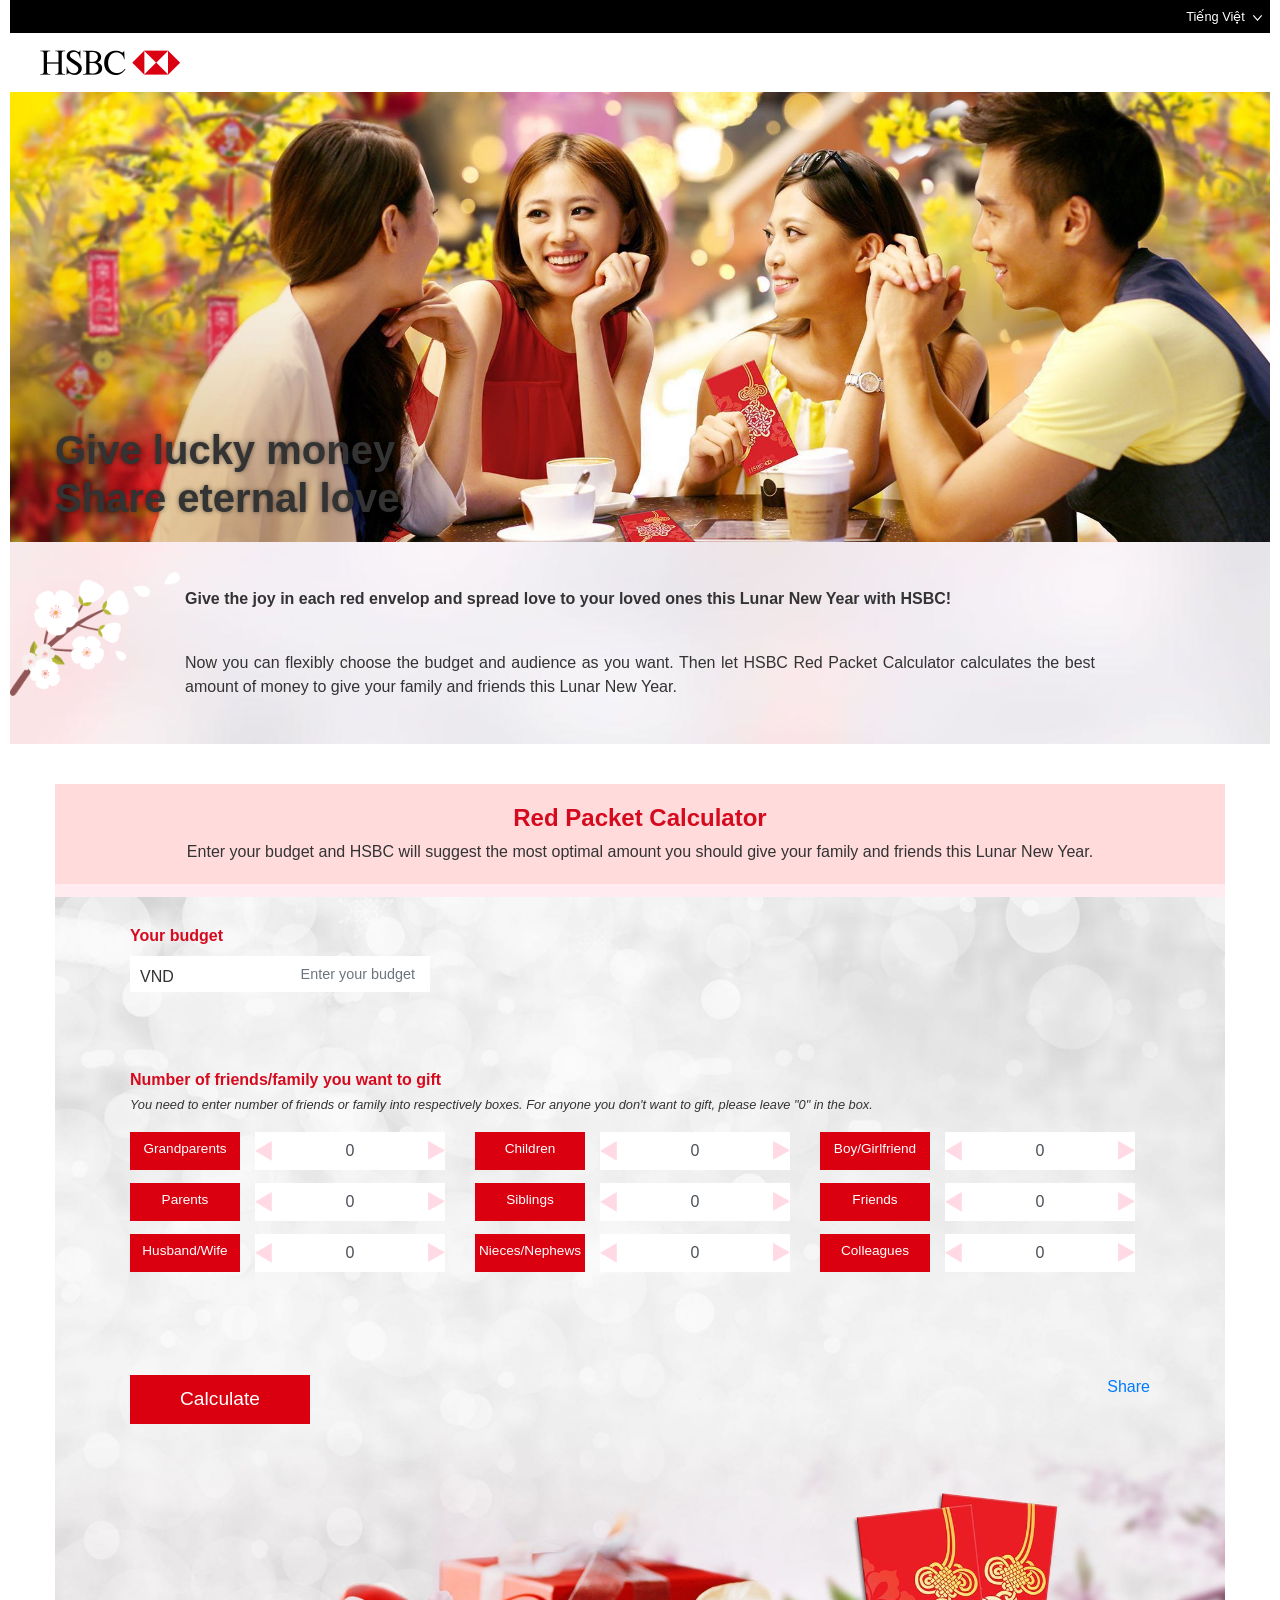
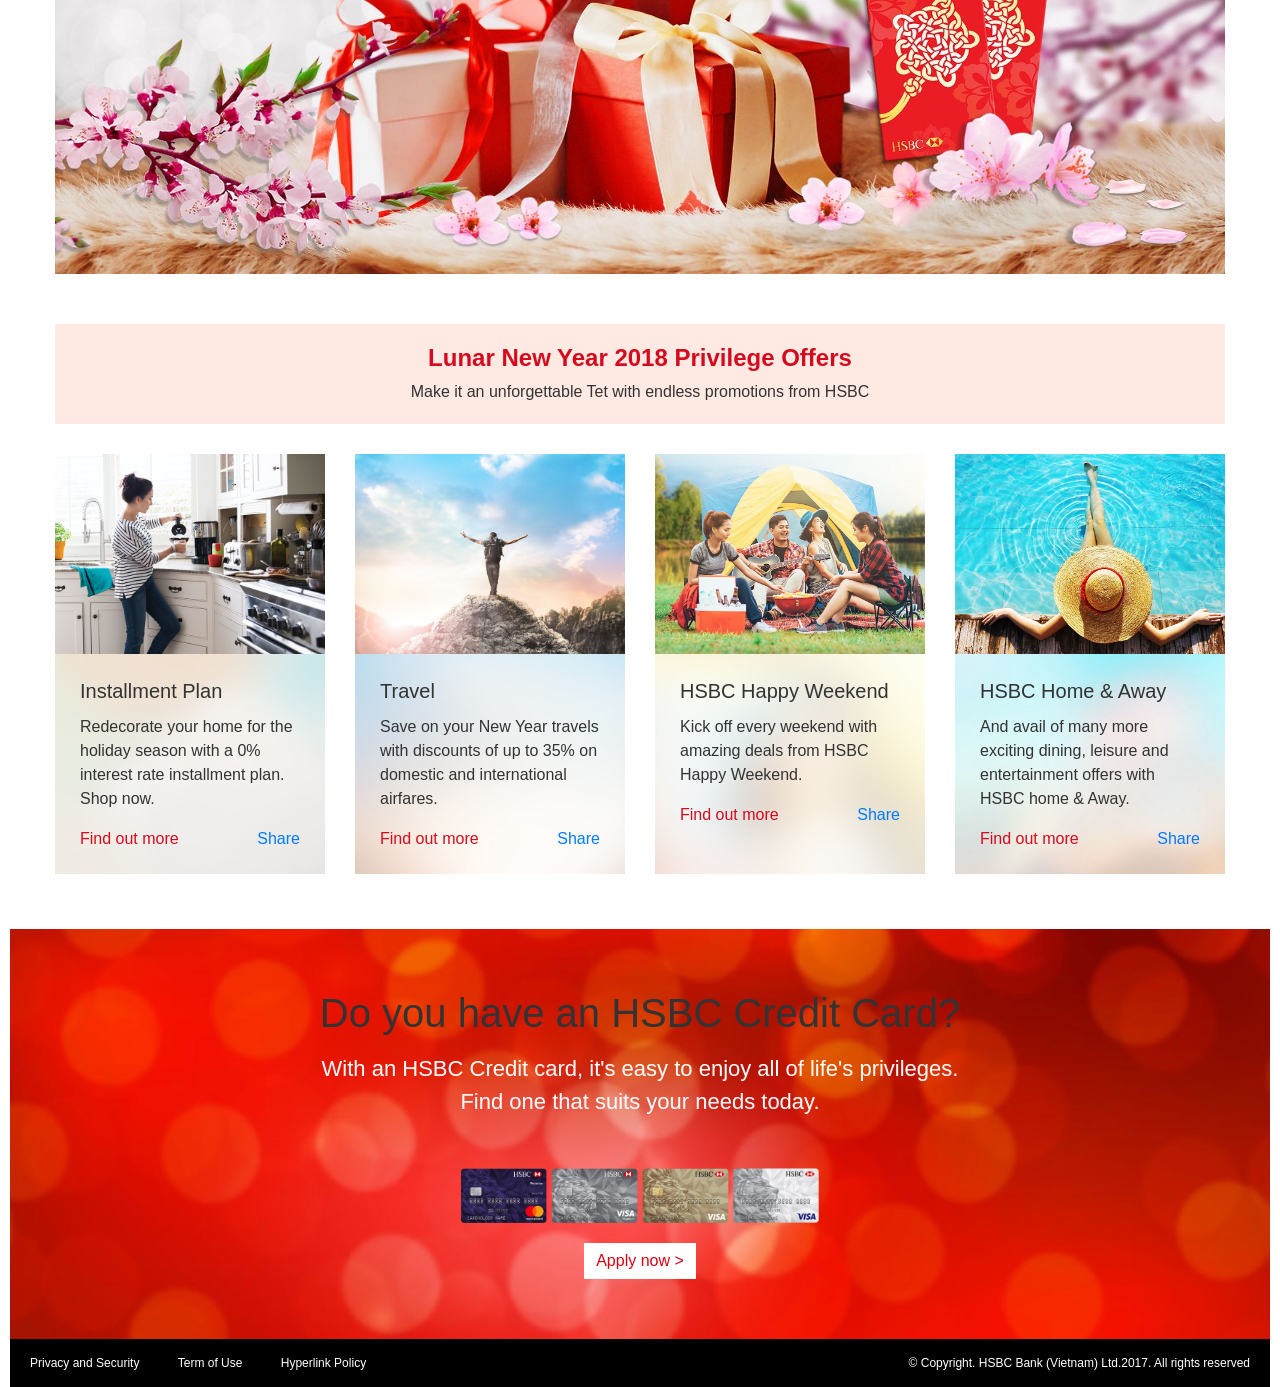
==== commit e0d01a7a: "Fix feedback" ====
--- a/home_en.html
+++ b/home_en.html
@@ -259,7 +259,7 @@
         </div>
 
         <div class="redpacket-calculator-submit">
-          <div class="fb-share-button float-right" data-href="https://www.hsbc.com.vn/1/2/personal_en/credit_card_debit_card/instalmentplan?changelanguage.language=en&changelanguage.country=US&chglang.x=en" data-layout="button" data-size="small" data-mobile-iframe="true"><a class="fb-xfbml-parse-ignore" target="_blank" href="https://www.hsbc.com.vn/1/2/personal_en/credit_card_debit_card/instalmentplan?changelanguage.language=en&changelanguage.country=US&chglang.x=en&amp;src=sdkpreparse">Share</a></div>
+          <div class="fb-share-button float-right" data-href="https://www.hsbc.com.vn/1/2/personal_en/credit_card_debit_card/instalmentplan?changelanguage.language=en&changelanguage.country=US&chglang.x=en" data-layout="button" data-size="large" data-mobile-iframe="true"><a class="fb-xfbml-parse-ignore" target="_blank" href="https://www.hsbc.com.vn/1/2/personal_en/credit_card_debit_card/instalmentplan?changelanguage.language=en&changelanguage.country=US&chglang.x=en&amp;src=sdkpreparse">Share</a></div>
           <button id="btn-calculate">Calculate</button>
           <button id="btn-recalculate" class="collapse">Recalculate</button>
         </div>
@@ -338,7 +338,7 @@
   <section id="register-hsbc-credit" class="text-center" style="background-image: url('./images/footer.jpg')">
     <h1>Do you have an HSBC Credit Card?</h1>
     <div class="description" style="font-weight: 200">
-      With an HSBC Credit Card, it's easy to enjoy all of life's privileges.
+      With an HSBC Credit card, it's easy to enjoy all of life's privileges.
       <br>
       Find one that suits your needs today.
     </div>
--- a/style.css
+++ b/style.css
@@ -12,7 +12,7 @@
 
 * {
     font-family: Arial, "Helvetica Neue", Helvetica, sans-serif;
-    color: #535353;
+    color: #333;
 }
 
 h1 {
@@ -25,6 +25,14 @@
     max-width: 1260px !important;
 }
 
+input[type=number]::-webkit-inner-spin-button,
+input[type=number]::-webkit-outer-spin-button {
+    -webkit-appearance: none;
+    -moz-appearance: none;
+    appearance: none;
+    margin: 0;
+}
+
 @media (max-width: 767px) {
     h1 {
         font-size: 1.2rem;
@@ -39,6 +47,10 @@
     color: #d60a1e;
 }
 
+.text-bold {
+    font-weight: bold;
+}
+
 a.color-red:hover {
     color: #d60a1e;
     text-decoration: underline;
@@ -71,6 +83,7 @@
 }
 
 #hero {
+    background-image: url('./images/pc/key_1260x450.jpg');
     background-position: center;
     background-size: cover;
     background-repeat: no-repeat;
@@ -89,12 +102,14 @@
     font-weight: bold;
 }
 
+
 #hero .hero-caption h1 {
     font-weight: bold;
     margin: 0;
     font-size: 2.5rem;
-    text-shadow: 0px 0px 10px rgba(0, 0, 0, 0.8);
-}
+    text-shadow: 0px 0px 5px rgba(0, 0, 0, 0.5);
+}
+
 
 @media (max-width: 991px) {
     #hero {
@@ -105,13 +120,13 @@
 
 @media (max-width: 767px) {
     #hero {
-        height: 200px;
-        background-size: 100% auto;
+        height: 270px;
+        background-size: cover;
     }
 
     #hero .hero-caption h1 {
         font-size: 1.5rem;
-        text-shadow: 0px 0px 10px rgba(0, 0, 0, 1);
+        text-shadow: 0px 0px 10px rgba(0, 0, 0, 0.5);
     }
 
     #hero .hero-caption {
@@ -119,12 +134,21 @@
         padding-right: 20px;
     }
 }
+
+@media (max-width: 500px) {
+    #hero {
+        background-image: url('./images/mobile/key_375x220.jpg');
+        height: 220px;
+    }
+}
+
 
 #introduction {
     position: relative;
     overflow: hidden;
     color: #535353;
 }
+
 
 .intro-branch {
     position: absolute;
@@ -133,6 +157,7 @@
     width: 170px;
     z-index: 0;
 }
+
 
 .intro-content {
     padding: 45px 100px;
@@ -187,8 +212,10 @@
 }
 
 .redpacket-calculator-detail {
+    background-image: url('./images/pc/gift_1170x1218.jpg?time=123');
     background-position: center bottom;
     background-size: 100% auto;
+    background-color: #ffebf0;
     // background-size: cover;
     background-repeat: no-repeat;
     // height: 860px;
@@ -265,20 +292,38 @@
 
 
 .redpacket-calculator-result-note img {
-    margin-top: -2px;
+    margin-top: -3px;
     margin-left: -2px;
+    margin-right: 2px;
 }
 
 .redpacket-calculator-result-note span {
     font-weight: bold;
 }
 
+@media (max-width: 1170px) {
+    #redpacket-calculator {
+        margin-left: 35px;
+        margin-right: 35px;
+    }
+
+    .redpacket-calculator-detail {
+        padding-left: 25px;
+        padding-right: 25px;
+    }
+
+    .redpacket-calculator-detail .budget-amount {
+        font-size: 0.85rem;
+    }
+}
+
 
 @media (max-width: 991px) {
     .redpacket-calculator-detail {
+        background-image: url('./images/mobile/gift_750x2022.jpg');
         padding-left: 20px;
         padding-right: 20px;
-        padding-bottom: 300px;
+        padding-bottom: 350px;
         background-size: 100% auto;
     }
 
@@ -293,14 +338,22 @@
     .redpacket-calculator-factors {
         padding-right: 15px;
     }
+
+    .input-budget input {
+        max-width: 100% !important;
+    }
+
+    .redpacket-calculator-detail .budget-amount {
+        font-size: 0.9rem;
+    }
 }
 
 
 
 @media (max-width: 767px) {
     .redpacket-calculator-detail {
-        padding-bottom: 300px !important;
-        background-size: 130% auto;
+        padding-bottom: 270px !important;
+        background-size: 100% auto;
         padding: 25px 20px;
         // background-size: cover;
     }
@@ -357,8 +410,8 @@
 
 @media (max-width: 460px) {
     .redpacket-calculator-detail {
-        padding-bottom: 170px !important;
-        background-size: 120% auto;
+        padding-bottom: 200px !important;
+        background-size: cover;
         padding: 25px 20px;
         // background-size: cover;
     }
@@ -431,7 +484,7 @@
     color: white;
     padding: 7px 0;
     font-size: 0.9rem;
-    font-weight: 200;
+    // font-weight: 300;
 }
 
 
@@ -543,20 +596,39 @@
 }
 
 .offer-card .card-body {
+    position: relative;
     background-position: center;
     background-size: cover;
     padding: 25px;
-    font-weight: 200;
+    font-weight: 300;
     color: #4c4c4c;
     height: 260px;
 }
 
+.offer-card .float-bottom {
+    position: absolute;
+    bottom: 0;
+    left: 0;
+    right: 0;
+    padding: 0 25px;
+    padding-bottom: 17px;
+}
+
 .offer-card .card-body.en {
     height: 220px;
 }
 
 .offer-card .card-link {
-}
+    color: #535353;
+    font-style: italic;
+    font-size: 0.9rem;
+}
+
+.offer-card .card-link:hover {
+    color: #d60a1e;
+    text-decoration: underline;
+}
+
 
 @media (max-width: 1170px) {
     .offer-card .card-body {
@@ -564,6 +636,11 @@
         height: 280px;
     }
 
+    .offer-card .float-bottom {
+        padding-left: 15px;
+        padding-right: 15px;
+    }
+
     .offer-card .card-body.en {
         padding: 15px;
         height: 240px;
@@ -574,10 +651,15 @@
 @media (max-width: 991px) {
     .offer-card .card-body {
         height: auto;
+        padding-bottom: 40px;
     }
 
     .offer-card .card-body.en {
         height: auto;
+    }
+
+    .offer-card .card-img-top.wide {
+        height: 350px;
     }
 }
 
@@ -610,11 +692,16 @@
     }
 }
 
+@media (max-width: 576px) {
+    .offer-card .card-img-top.wide {
+        height: 200px;
+    }
+}
 
 
 #register-hsbc-credit {
     background-color: #3c505c;
-    padding: 60px 0;
+    padding: 60px 30px;
     color: white;
     background-position: center;
     background-size: cover;
@@ -641,12 +728,28 @@
 
 .register-card-btn {
     border-radius: 0 !important;
-    background-color: #3c505c;
+    background-color: white;
+    color: #da0010;
     border: none;
 }
 
 .register-card-btn:hover {
-    background-color: #33444e;
+    background-color: white;
+    color: #da0010;
+}
+
+@media (max-width: 991px) {
+    #register-hsbc-credit h1 {
+        font-size: 35px;
+        font-weight: normal;
+        margin-bottom: 15px;
+    }
+
+    #register-hsbc-credit .description {
+        font-size: 18px;
+        font-weight: 200;
+        color: white;
+    }
 }
 
 @media (max-width: 767px) {
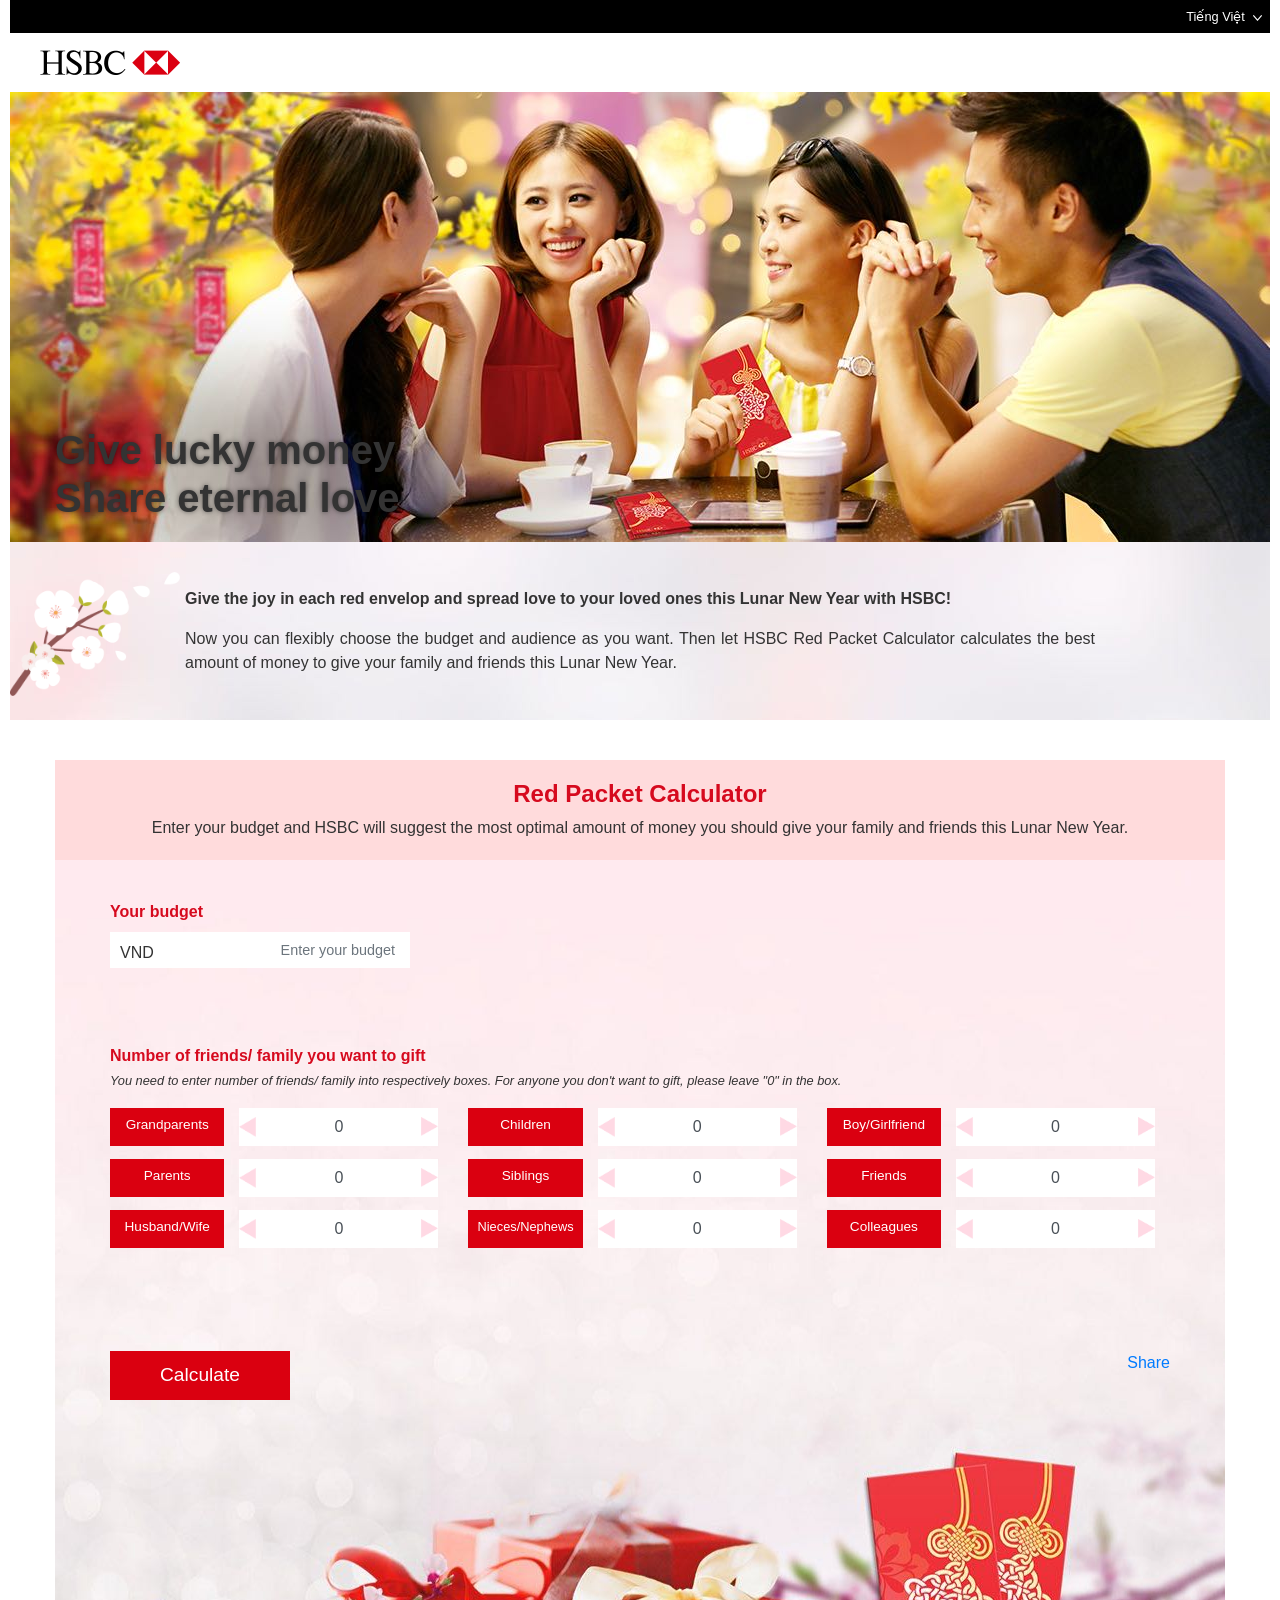
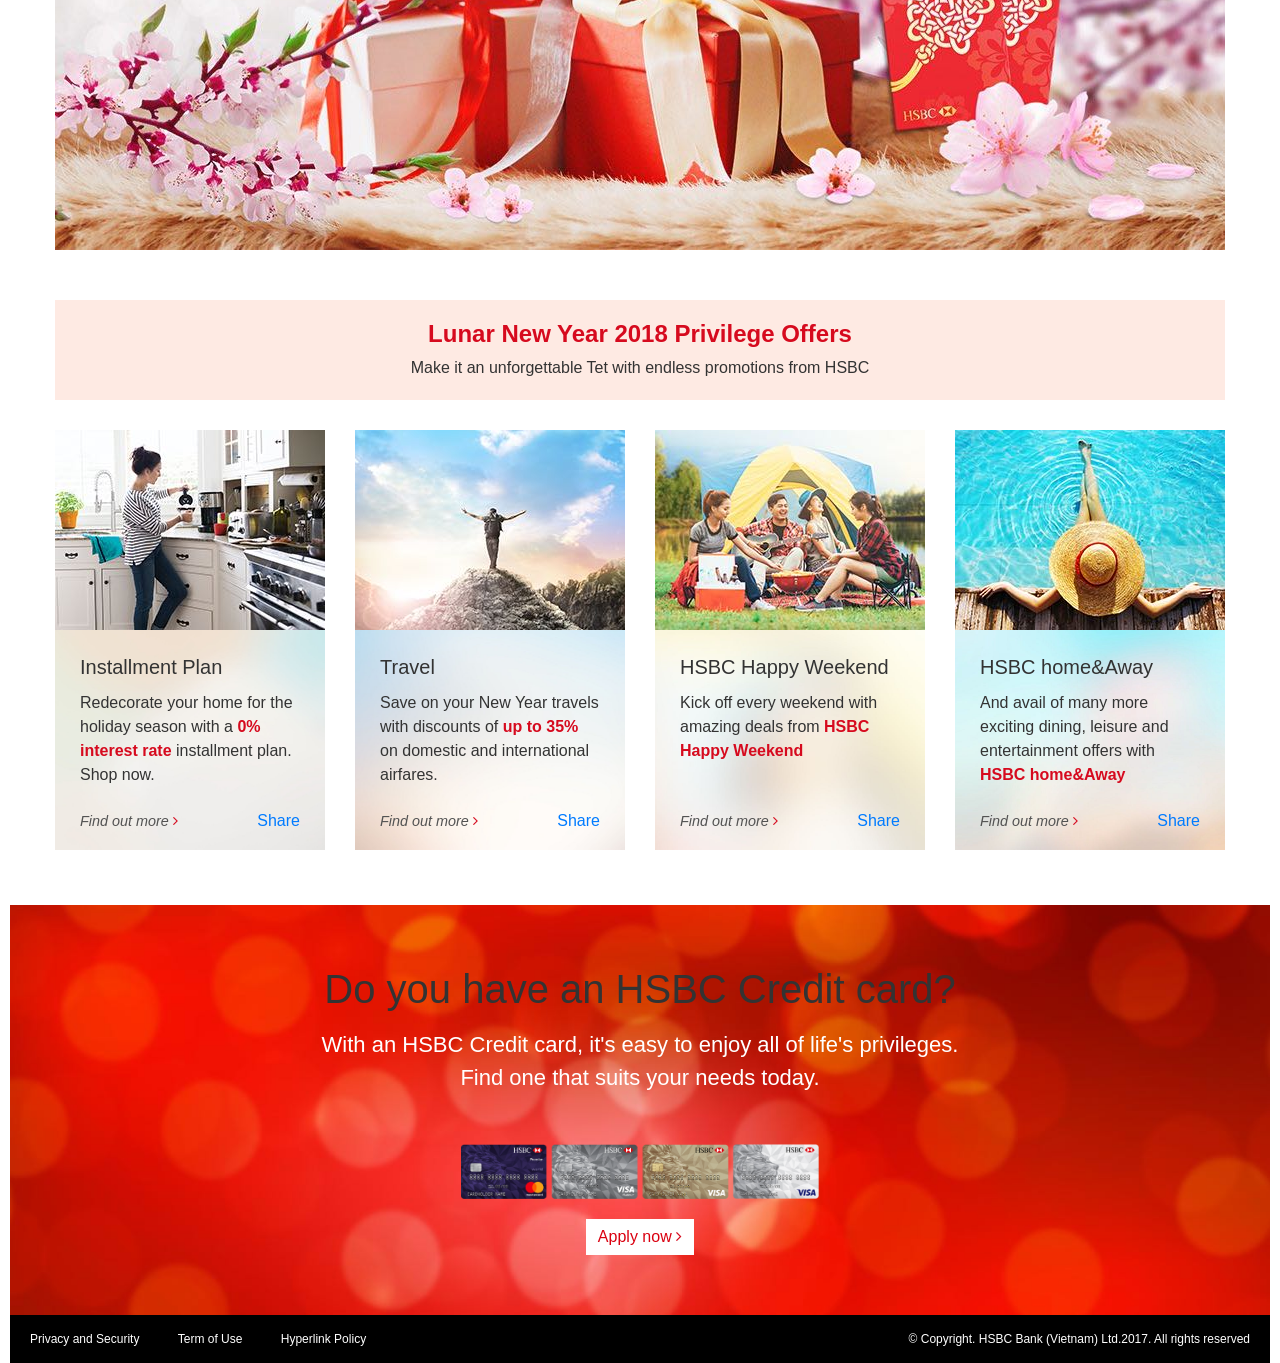
==== commit 90545162: "Fix en" ====
--- a/home_en.html
+++ b/home_en.html
@@ -6,6 +6,7 @@
   <title>Give lucky money, share eternal love | HSBC (Việt Nam)</title>
 
   <link rel="stylesheet" href="https://cdnjs.cloudflare.com/ajax/libs/twitter-bootstrap/4.0.0-beta.2/css/bootstrap.min.css">
+  <link rel="stylesheet" href="https://cdnjs.cloudflare.com/ajax/libs/font-awesome/4.7.0/css/font-awesome.min.css">
   <link rel="stylesheet" href="./style.css?time=012029122017">
 </head>
 <body>
@@ -28,7 +29,7 @@
     </div>
     <a href="/" class="logo"><img src="./images/logo.png" alt=""></a>
   </section>
-  <section id="hero" style="background-image: url('./images/hero.jpg');">
+  <section id="hero">
     <div style="position: relative; height: 100%">
       <div class="hero-caption">
         <h1>
@@ -46,7 +47,6 @@
         <p>
           <strong>Give the joy in each red envelop and spread love to your loved ones this Lunar New Year with HSBC!</strong>
         </p>
-        <br>
         Now you can flexibly choose the budget and audience as you want.
         Then let HSBC Red Packet Calculator calculates the best amount of money to give your family and friends this Lunar New Year.
       </div>
@@ -55,9 +55,9 @@
   <section id="redpacket-calculator">
     <div class="inner-content text-center">
       <h1 class="redpacket-title color-red">Red Packet Calculator</h1>
-      <p class="redpacket-description">Enter your budget and HSBC will suggest the most optimal amount you should give your family and friends this Lunar New Year.</p>
-
-      <div class="redpacket-calculator-detail text-left" style="background-image: url('./images/backgift.jpg')">
+      <p class="redpacket-description">Enter your budget and HSBC will suggest the most optimal amount of money you should give your family and friends this Lunar New Year.</p>
+
+      <div class="redpacket-calculator-detail en text-left">
         <div class="input-budget row">
           <div class="col-12">
             <div class="redpacket-calculator-result-note collapse">
@@ -70,7 +70,7 @@
               <label class="color-red" for="budget">Your budget</label>
               <div class="currency-unit" style="margin-bottom: 10px;">
                 <span>VND</span>
-                <input class="form-control" id="budget" name="budget" type="text" placeholder="Enter your budget">
+                <input class="form-control" id="budget" name="budget" type="tel" placeholder="Enter your budget">
               </div>
               <div class="space">
                 <div class="help-block text-danger collapse" style=" font-size: 0.9rem;">
@@ -79,10 +79,13 @@
               </div>
             </div>
           </div>
-          <div class="offset-lg-2 col-lg-4 col-sm-6">
+          <div class="col-lg-4 col-sm-6">
             <div class="form-group suggest-budget collapse">
               <label class="color-red" for="suggest-budget">Budget recommended</label>
-              <input class="form-control" id="suggest-budget" name="suggest-budget" type="text" value="800" readonly>
+              <div class="currency-unit" style="margin-bottom: 10px;">
+                <span>VND</span>
+                <input class="form-control" id="suggest-budget" name="suggest-budget" type="text" value="800" readonly>
+              </div>
             </div>
           </div>
         </div>
@@ -90,9 +93,9 @@
         <div class="redpacket-calculator-factors">
           <div class="row">
             <div class="form-group">
-              <label class="color-red" style="margin-bottom: 0; font-weight: bold">Number of friends/family you want to gift</label>
+              <label class="color-red" style="margin-bottom: 0; font-weight: bold">Number of friends/ family you want to gift</label>
               <div>
-                <small><i>You need to enter number of friends or family into respectively boxes. For anyone you don't want to gift, please leave "0" in the box.</i></small>
+                <small><i>You need to enter number of friends/ family into respectively boxes. For anyone you don't want to gift, please leave "0" in the box.</i></small>
               </div>
             </div>
           </div>
@@ -109,7 +112,7 @@
                     <div class="minus-one"><img src="./images/arrow-left.png"></div>
                     <div class="plus-one"><img src="./images/arrow-right.png"></div>
                   </div>
-                  <input class="form-control" value="0" name="grandparents" id="grandparents" type="text">
+                  <input class="form-control" value="0" name="grandparents" id="grandparents" type="tel">
                 </div>
               </div>
               <div class="form-group row budget-factor en">
@@ -123,7 +126,7 @@
                     <div class="minus-one"><img src="./images/arrow-left.png"></div>
                     <div class="plus-one"><img src="./images/arrow-right.png"></div>
                   </div>
-                  <input class="form-control" value="0" name="parents" id="parents" type="text">
+                  <input class="form-control" value="0" name="parents" id="parents" type="tel">
                 </div>
               </div>
               <div class="form-group row budget-factor en">
@@ -137,7 +140,7 @@
                     <div class="minus-one"><img src="./images/arrow-left.png"></div>
                     <div class="plus-one"><img src="./images/arrow-right.png"></div>
                   </div>
-                  <input class="form-control" value="0" name="spouse" id="spouse" type="text">
+                  <input class="form-control" value="0" name="spouse" id="spouse" type="tel">
                 </div>
               </div>
             </div>
@@ -153,7 +156,7 @@
                     <div class="minus-one"><img src="./images/arrow-left.png"></div>
                     <div class="plus-one"><img src="./images/arrow-right.png"></div>
                   </div>
-                  <input class="form-control" value="0" name="children" id="children" type="text">
+                  <input class="form-control" value="0" name="children" id="children" type="tel">
                 </div>
               </div>
               <div class="form-group row budget-factor en">
@@ -167,21 +170,21 @@
                     <div class="minus-one"><img src="./images/arrow-left.png"></div>
                     <div class="plus-one"><img src="./images/arrow-right.png"></div>
                   </div>
-                  <input class="form-control" value="0" name="siblings" id="siblings" type="text">
-                </div>
-              </div>
-              <div class="form-group row budget-factor en">
-                <label class="col-4 col-sm-4 col-form-label" for="grandchildren">Nieces/Nephews</label>
-                <div class="col-8 col-sm-8 column">
-                  <div class="budget-amount collapse">
-                    <span></span>
-                    <img src="" alt="">
-                  </div>
-                  <div class="controller">
-                    <div class="minus-one"><img src="./images/arrow-left.png"></div>
-                    <div class="plus-one"><img src="./images/arrow-right.png"></div>
-                  </div>
-                  <input class="form-control" value="0" name="grandchildren" id="grandchildren" type="text">
+                  <input class="form-control" value="0" name="siblings" id="siblings" type="tel">
+                </div>
+              </div>
+              <div class="form-group row budget-factor en">
+                <label class="col-4 col-sm-4 col-form-label text-smaller" for="grandchildren">Nieces/Nephews</label>
+                <div class="col-8 col-sm-8 column">
+                  <div class="budget-amount collapse">
+                    <span></span>
+                    <img src="" alt="">
+                  </div>
+                  <div class="controller">
+                    <div class="minus-one"><img src="./images/arrow-left.png"></div>
+                    <div class="plus-one"><img src="./images/arrow-right.png"></div>
+                  </div>
+                  <input class="form-control" value="0" name="grandchildren" id="grandchildren" type="tel">
                 </div>
               </div>
             </div>
@@ -197,7 +200,7 @@
                     <div class="minus-one"><img src="./images/arrow-left.png"></div>
                     <div class="plus-one"><img src="./images/arrow-right.png"></div>
                   </div>
-                  <input class="form-control" value="0" name="lover" id="lover" type="text">
+                  <input class="form-control" value="0" name="lover" id="lover" type="tel">
                 </div>
               </div>
               <div class="form-group row budget-factor en">
@@ -211,7 +214,7 @@
                     <div class="minus-one"><img src="./images/arrow-left.png"></div>
                     <div class="plus-one"><img src="./images/arrow-right.png"></div>
                   </div>
-                  <input class="form-control" value="0" name="friends" id="friends" type="text">
+                  <input class="form-control" value="0" name="friends" id="friends" type="tel">
                 </div>
               </div>
               <div class="form-group row budget-factor en">
@@ -225,7 +228,7 @@
                     <div class="minus-one"><img src="./images/arrow-left.png"></div>
                     <div class="plus-one"><img src="./images/arrow-right.png"></div>
                   </div>
-                  <input class="form-control" value="0" name="colleagues" id="colleagues" type="text">
+                  <input class="form-control" value="0" name="colleagues" id="colleagues" type="tel">
                 </div>
               </div>
             </div>
@@ -276,42 +279,73 @@
     <div class="row">
       <div class="col-lg-3">
         <div class="card offer-card">
-          <div class="card-img-top" style="background-image: url('./images/thumbnail-1.jpg')"></div>
+          <a href="https://www.hsbc.com.vn/1/2/personal_en/credit_card_debit_card/instalmentplan?changelanguage.language=en&changelanguage.country=US&chglang.x=en" target="_blank">
+            <div class="card-img-top d-none d-lg-block" style="background-image: url('./images/pc/offer_270x200_1.jpg')">
+            </div>
+            <div class="card-img-top wide d-lg-none" style="background-image: url('./images/thumbnail-1.jpg')">
+              <img class="d-block d-sm-none" src="./images/mobile/offer_750x400_1.jpg" width="100%">
+            </div>
+          </a>
           <div class="card-body en" style="background-image: url('./images/blur-1.jpg')">
             <h5 class="card-title">Installment Plan</h5>
             <p class="card-text">
-              Redecorate your home for the holiday season with a 0% interest rate installment plan.
+              Redecorate your home for the holiday season with a <span class="color-red text-bold">0% interest rate</span> installment plan.
               Shop now.</a>
             </p>
-            <a href="https://www.hsbc.com.vn/1/2/personal_en/credit_card_debit_card/instalmentplan?changelanguage.language=en&changelanguage.country=US&chglang.x=en" class="color-red">Find out more</a>
-            <div class="fb-share-button float-right" data-href="https://www.hsbc.com.vn/1/2/personal_en/credit_card_debit_card/instalmentplan?changelanguage.language=en&changelanguage.country=US&chglang.x=en" data-layout="button" data-size="small" data-mobile-iframe="true"><a class="fb-xfbml-parse-ignore" target="_blank" href="https://www.hsbc.com.vn/1/2/personal_en/credit_card_debit_card/instalmentplan?changelanguage.language=en&changelanguage.country=US&chglang.x=en&amp;src=sdkpreparse">Share</a></div>
+            <div class="float-bottom">
+              <a class="card-link" href="https://www.hsbc.com.vn/1/2/personal_en/credit_card_debit_card/instalmentplan?changelanguage.language=en&changelanguage.country=US&chglang.x=en" target="_blank">
+                Find out more
+                <i class="fa fa-angle-right color-red"></i>
+              </a>
+
+              <div class="fb-share-button float-right" data-href="https://www.hsbc.com.vn/1/2/personal_en/credit_card_debit_card/instalmentplan?changelanguage.language=en&changelanguage.country=US&chglang.x=en" data-layout="button" data-size="small" data-mobile-iframe="true"><a class="fb-xfbml-parse-ignore" target="_blank" href="https://www.hsbc.com.vn/1/2/personal_en/credit_card_debit_card/instalmentplan?changelanguage.language=en&changelanguage.country=US&chglang.x=en&amp;src=sdkpreparse">Share</a></div>
+            </div>
           </div>
         </div>
       </div>
       <div class="col-lg-3">
         <div class="card offer-card">
-          <div class="card-img-top" style="background-image: url('./images/thumbnail-2.jpg')"></div>
+          <a href="https://www.hsbc.com.vn/1/2/ce-21" target="_blank">
+            <div class="card-img-top d-none d-lg-block" style="background-image: url('./images/pc/offer_270x200_2.jpg')">
+            </div>
+            <div class="card-img-top wide d-lg-none" style="background-image: url('./images/thumbnail-2.jpg')">
+              <img class="d-block d-sm-none" src="./images/mobile/offer_750x400_2.jpg" width="100%">
+            </div>
+          </a>
           <div class="card-body en" style="background-image: url('./images/blur-2.jpg')">
             <h5 class="card-title">Travel</h5>
             <p class="card-text">
-              Save on your New Year travels with discounts of up to 35% on domestic and international airfares.
+              Save on your New Year travels with discounts of <span class="color-red text-bold">up to 35%</span> on domestic and international airfares.
             </p>
-            <a href="https://www.hsbc.com.vn/1/2/ce-21" class="color-red">Find out more</a>
-            <div class="fb-share-button float-right" data-href="https://www.hsbc.com.vn/1/2/ce-21" data-layout="button" data-size="small" data-mobile-iframe="true"><a class="fb-xfbml-parse-ignore" target="_blank" href="https://www.facebook.com/sharer/sharer.php?u=https://www.hsbc.com.vn/1/2/ce-21&amp;src=sdkpreparse">Share</a></div>
-
+            <div class="float-bottom">
+              <a class="card-link" href="https://www.hsbc.com.vn/1/2/ce-21" target="_blank">
+                Find out more
+                <i class="fa fa-angle-right color-red"></i>
+              </a>
+              <div class="fb-share-button float-right" data-href="https://www.hsbc.com.vn/1/2/ce-21" data-layout="button" data-size="small" data-mobile-iframe="true"><a class="fb-xfbml-parse-ignore" target="_blank" href="https://www.facebook.com/sharer/sharer.php?u=https://www.hsbc.com.vn/1/2/ce-21&amp;src=sdkpreparse">Share</a></div>
+            </div>
           </div>
         </div>
       </div>
       <div class="col-lg-3">
         <div class="card offer-card">
-          <div class="card-img-top" style="background-image: url('./images/thumbnail-3.jpg')"></div>
+          <a href="https://www.hsbc.com.vn/1/2/ce-9" target="_blank">
+            <div class="card-img-top d-none d-lg-block" style="background-image: url('./images/pc/offer_270x200_3.jpg')">
+            </div>
+            <div class="card-img-top wide d-lg-none" style="background-image: url('./images/thumbnail-3.jpg')">
+              <img class="d-block d-sm-none" src="./images/mobile/offer_750x400_3.jpg" width="100%">
+            </div>
+          </a>
           <div class="card-body en" style="background-image: url('./images/blur-3.jpg')">
             <h5 class="card-title">HSBC Happy Weekend</h5>
             <p class="card-text">
-              Kick off every weekend with amazing deals from HSBC Happy Weekend.
+              Kick off every weekend with amazing deals from <span class="color-red text-bold">HSBC Happy Weekend</span>
             </p>
-            <div>
-              <a href="https://www.hsbc.com.vn/1/2/ce-9" class="color-red">Find out more</a>
+            <div class="float-bottom">
+              <a class="card-link" href="https://www.hsbc.com.vn/1/2/ce-9" target="_blank">
+                Find out more
+                <i class="fa fa-angle-right color-red"></i>
+              </a>
               <div class="fb-share-button float-right" data-href="https://www.hsbc.com.vn/1/2/ce-9" data-layout="button" data-size="small" data-mobile-iframe="true"><a class="fb-xfbml-parse-ignore" target="_blank" href="https://www.facebook.com/sharer/sharer.php?u=https://www.hsbc.com.vn/1/2/ce-9&amp;src=sdkpreparse">Share</a></div>
             </div>
           </div>
@@ -319,14 +353,23 @@
       </div>
       <div class="col-lg-3">
         <div class="card offer-card">
-          <div class="card-img-top" style="background-image: url('./images/thumbnail-4.jpg')"></div>
+          <a href="https://www.hsbc.com.vn/1/2/personal_en/credit_card_debit_card/credit_card_home_away" target="_blank">
+            <div class="card-img-top d-none d-lg-block" style="background-image: url('./images/pc/offer_270x200_4.jpg')">
+            </div>
+            <div class="card-img-top wide d-lg-none" style="background-image: url('./images/thumbnail-4.jpg')">
+              <img class="d-block d-sm-none" src="./images/mobile/offer_750x400_4.jpg" width="100%">
+            </div>
+          </a>
           <div class="card-body en" style="background-image: url('./images/blur-4.jpg')">
-            <h5 class="card-title">HSBC Home & Away</h5>
+            <h5 class="card-title">HSBC home&Away</h5>
             <p class="card-text">
-              And avail of many more exciting dining, leisure and entertainment offers with HSBC home & Away.
+              And avail of many more exciting dining, leisure and entertainment offers with <span class="color-red text-bold">HSBC home&Away</span>
             </p>
-            <div>
-              <a href="https://www.hsbc.com.vn/1/2/personal_en/credit_card_debit_card/credit_card_home_away" class="color-red">Find out more</a>
+            <div class="float-bottom">
+              <a class="card-link" href="https://www.hsbc.com.vn/1/2/personal_en/credit_card_debit_card/credit_card_home_away" target="_blank">
+                Find out more
+                <i class="fa fa-angle-right color-red"></i>
+              </a>
               <div class="fb-share-button float-right" data-href="https://www.hsbc.com.vn/1/2/personal_en/credit_card_debit_card/credit_card_home_away" data-layout="button" data-size="small" data-mobile-iframe="true"><a class="fb-xfbml-parse-ignore" target="_blank" href="https://www.facebook.com/sharer/sharer.php?u=https://www.hsbc.com.vn/1/2/personal_en/credit_card_debit_card/credit_card_home_away&amp;src=sdkpreparse">Share</a></div>
             </div>
           </div>
@@ -336,7 +379,7 @@
   </section>
 
   <section id="register-hsbc-credit" class="text-center" style="background-image: url('./images/footer.jpg')">
-    <h1>Do you have an HSBC Credit Card?</h1>
+    <h1>Do you have an HSBC Credit card?</h1>
     <div class="description" style="font-weight: 200">
       With an HSBC Credit card, it's easy to enjoy all of life's privileges.
       <br>
@@ -344,18 +387,18 @@
     </div>
     <img class="visa-cards" src="./images/cards.png" alt="">
     <div>
-      <a href="https://www.apps.asiapacific.hsbc.com/1/2/vnm2/lead/card/the-tin-dung-hsbc-credit-card?WABFormEntryCommand=cmd_init&DynamicData.Language=EN&pid=VNP:AC:CC:OSClp:1711:OSC3:04:en" class="btn btn-secondary register-card-btn">Apply now ></a>
+      <a href="https://www.apps.asiapacific.hsbc.com/1/2/vnm2/lead/card/the-tin-dung-hsbc-credit-card?WABFormEntryCommand=cmd_init&DynamicData.Language=EN&pid=VNP:AC:CC:OSClp:1711:OSC3:04:en" class="btn btn-secondary register-card-btn" target="_blank">Apply now <i class="fa fa-angle-right color-red"></i></a>
     </div>
   </section>
 
   <section id="footer">
-    <a href="http://www.hsbc.com.vn/1/2/miscellaneous_en/privacy_en" class="float-ms-left">
+    <a href="http://www.hsbc.com.vn/1/2/miscellaneous_en/privacy_en" class="float-ms-left" target="_blank">
       Privacy and Security
     </a>
-    <a class="float-ms-left" href="http://www.hsbc.com.vn/1/2/miscellaneous_en/terms-of-use_en">
+    <a class="float-ms-left" href="http://www.hsbc.com.vn/1/2/miscellaneous_en/terms-of-use_en" target="_blank">
       Term of Use
     </a>
-    <a class="float-ms-left" href="http://www.hsbc.com.vn/1/2/miscellaneous_en/hyperlink-policy_en">
+    <a class="float-ms-left" href="http://www.hsbc.com.vn/1/2/miscellaneous_en/hyperlink-policy_en" target="_blank">
       Hyperlink Policy
     </a>
 
--- a/style.css
+++ b/style.css
@@ -31,6 +31,10 @@
     -moz-appearance: none;
     appearance: none;
     margin: 0;
+}
+
+.text-smaller {
+    font-size: 80% !important;
 }
 
 @media (max-width: 767px) {
@@ -223,6 +227,11 @@
     padding-bottom: 450px;
 }
 
+.redpacket-calculator-detail.en {
+    padding-left: 55px;
+    padding-right: 55px;
+}
+
 .redpacket-calculator-detail .input-budget {
     margin-bottom: 30px;
 }
@@ -312,6 +321,15 @@
         padding-right: 25px;
     }
 
+    .redpacket-calculator-detail.en {
+        padding-left: 20px;
+        padding-right: 20px;
+    }
+
+    .text-smaller {
+        font-size: 75% !important;
+    }
+
     .redpacket-calculator-detail .budget-amount {
         font-size: 0.85rem;
     }
@@ -325,6 +343,15 @@
         padding-right: 20px;
         padding-bottom: 350px;
         background-size: 100% auto;
+    }
+
+    .text-smaller {
+        font-size: 85% !important;
+    }
+
+    .redpacket-calculator-detail.en {
+        padding-left: 20px;
+        padding-right: 20px;
     }
 
     .redpacket-amount-detail {
@@ -528,7 +555,7 @@
     }
 
     .redpacket-calculator-detail .budget-factor label {
-        font-size: 0.8rem;
+        font-size: 0.8rem !important;
         padding: 8px;
     }
 
@@ -656,6 +683,7 @@
 
     .offer-card .card-body.en {
         height: auto;
+        padding-bottom: 40px;
     }
 
     .offer-card .card-img-top.wide {
@@ -694,7 +722,7 @@
 
 @media (max-width: 576px) {
     .offer-card .card-img-top.wide {
-        height: 200px;
+        height: auto;
     }
 }
 
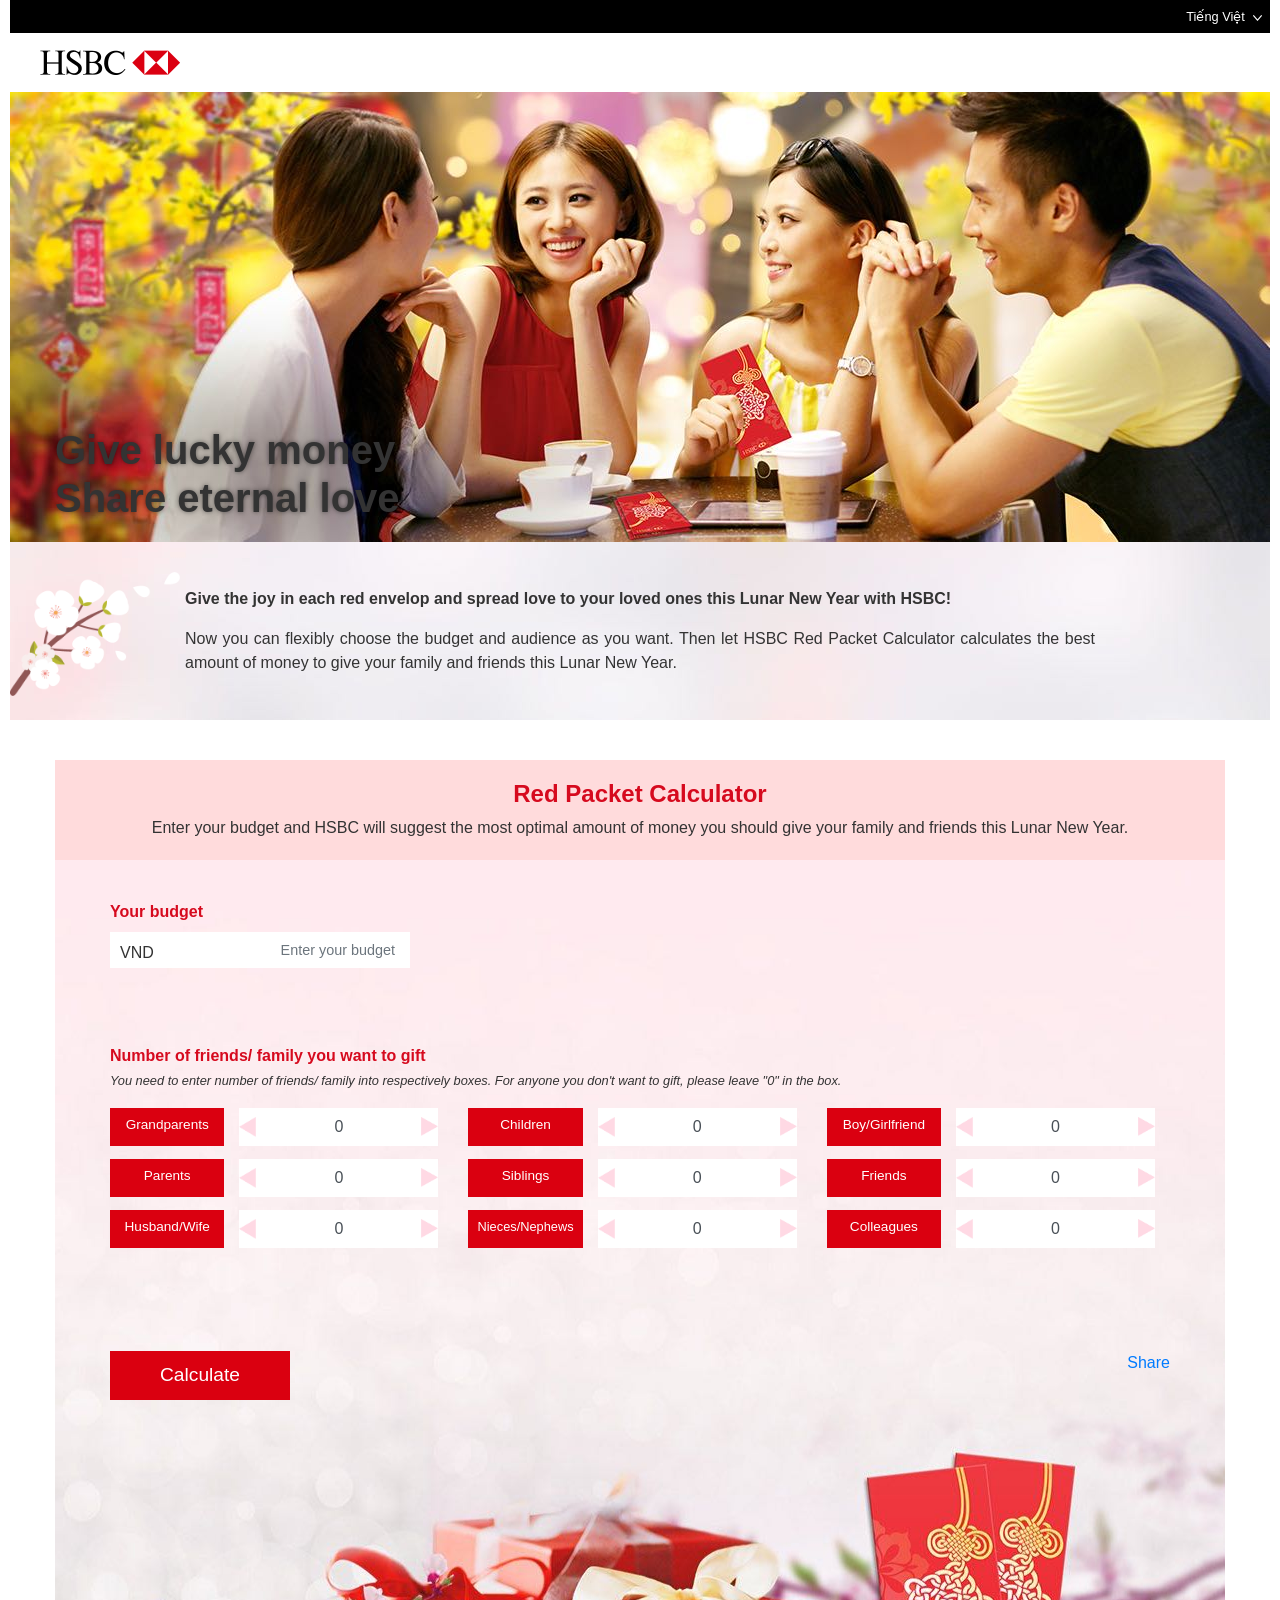
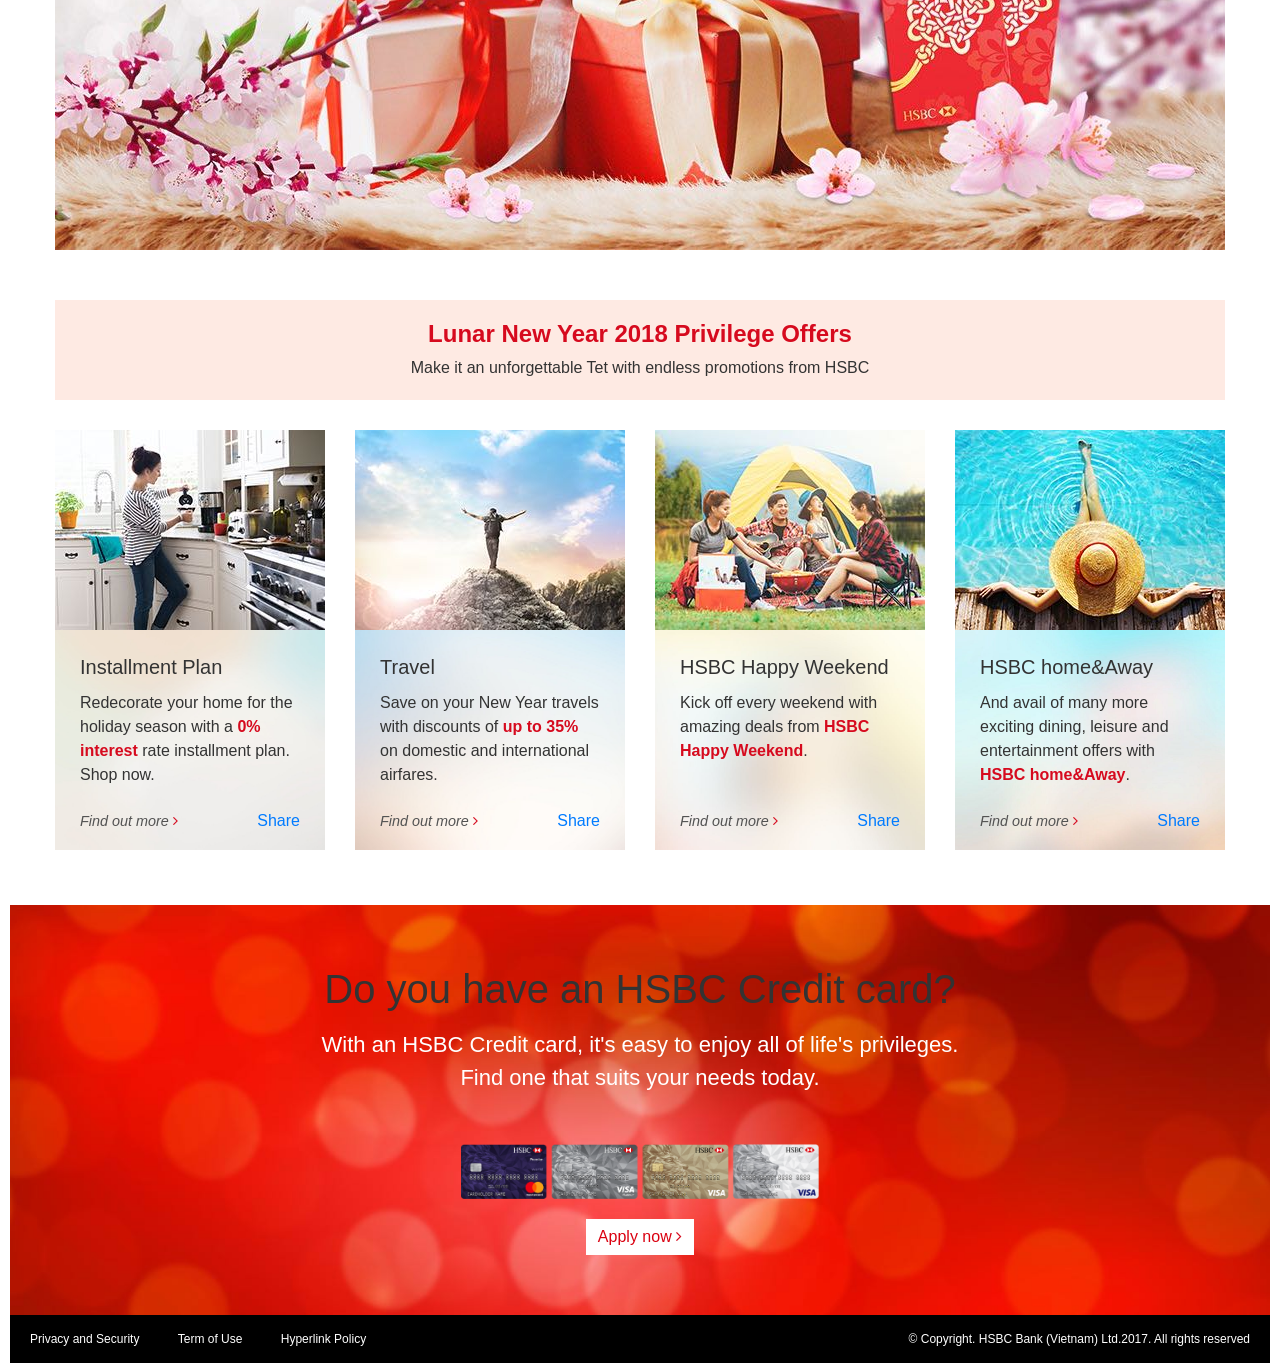
==== commit 93ce196f: "Fix linh tinh" ====
--- a/home_en.html
+++ b/home_en.html
@@ -243,7 +243,7 @@
         </div>
 
         <div class="redpacket-calculator-result collapse">
-          <p><strong>Detailed amount of red envelope you need to prepare</strong></p>
+          <p><strong>Detailed amount of red envelop you need to prepare</strong></p>
           <div class="redpacket-amount-detail row">
             <!-- <div class="col-sm-3">
               <div>100.000VND</div>
@@ -289,7 +289,7 @@
           <div class="card-body en" style="background-image: url('./images/blur-1.jpg')">
             <h5 class="card-title">Installment Plan</h5>
             <p class="card-text">
-              Redecorate your home for the holiday season with a <span class="color-red text-bold">0% interest rate</span> installment plan.
+              Redecorate your home for the holiday season with a <span class="color-red text-bold">0% interest</span> rate installment plan.
               Shop now.</a>
             </p>
             <div class="float-bottom">
@@ -339,7 +339,7 @@
           <div class="card-body en" style="background-image: url('./images/blur-3.jpg')">
             <h5 class="card-title">HSBC Happy Weekend</h5>
             <p class="card-text">
-              Kick off every weekend with amazing deals from <span class="color-red text-bold">HSBC Happy Weekend</span>
+              Kick off every weekend with amazing deals from <span class="color-red text-bold">HSBC Happy Weekend</span>.
             </p>
             <div class="float-bottom">
               <a class="card-link" href="https://www.hsbc.com.vn/1/2/ce-9" target="_blank">
@@ -363,7 +363,7 @@
           <div class="card-body en" style="background-image: url('./images/blur-4.jpg')">
             <h5 class="card-title">HSBC home&Away</h5>
             <p class="card-text">
-              And avail of many more exciting dining, leisure and entertainment offers with <span class="color-red text-bold">HSBC home&Away</span>
+              And avail of many more exciting dining, leisure and entertainment offers with <span class="color-red text-bold">HSBC home&Away</span>.
             </p>
             <div class="float-bottom">
               <a class="card-link" href="https://www.hsbc.com.vn/1/2/personal_en/credit_card_debit_card/credit_card_home_away" target="_blank">
--- a/style.css
+++ b/style.css
@@ -555,7 +555,7 @@
     }
 
     .redpacket-calculator-detail .budget-factor label {
-        font-size: 0.8rem !important;
+        font-size: 0.8rem;
         padding: 8px;
     }
 
@@ -582,6 +582,17 @@
 
     .redpacket-calculator-detail .budget-factor .plus-one img, .redpacket-calculator-detail .budget-factor .minus-one img {
         width: 20px;
+    }
+}
+
+@media (max-width: 400px) {
+    .text-smaller {
+        font-size: 80% !important;
+    }
+
+    .redpacket-calculator-detail .budget-factor label {
+        font-size: 0.75rem;
+        padding-top: 9px;
     }
 }
 
